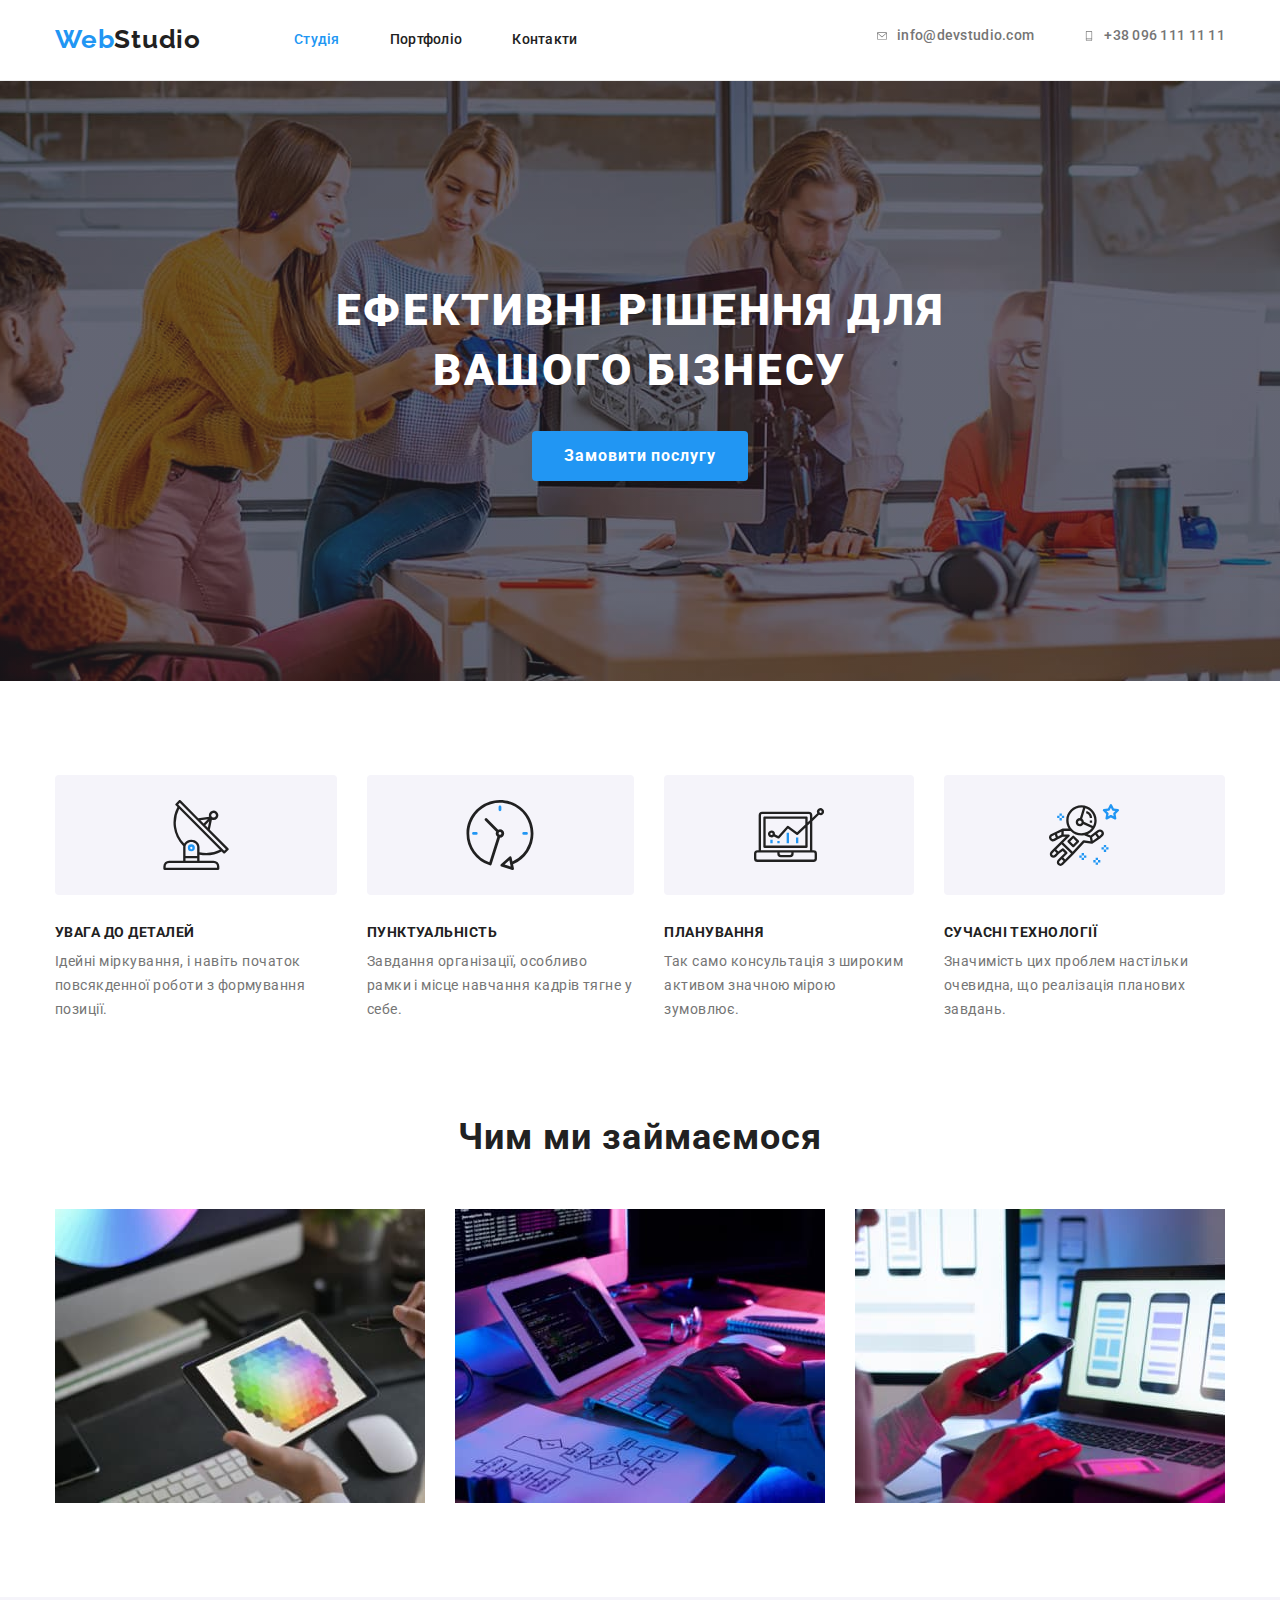
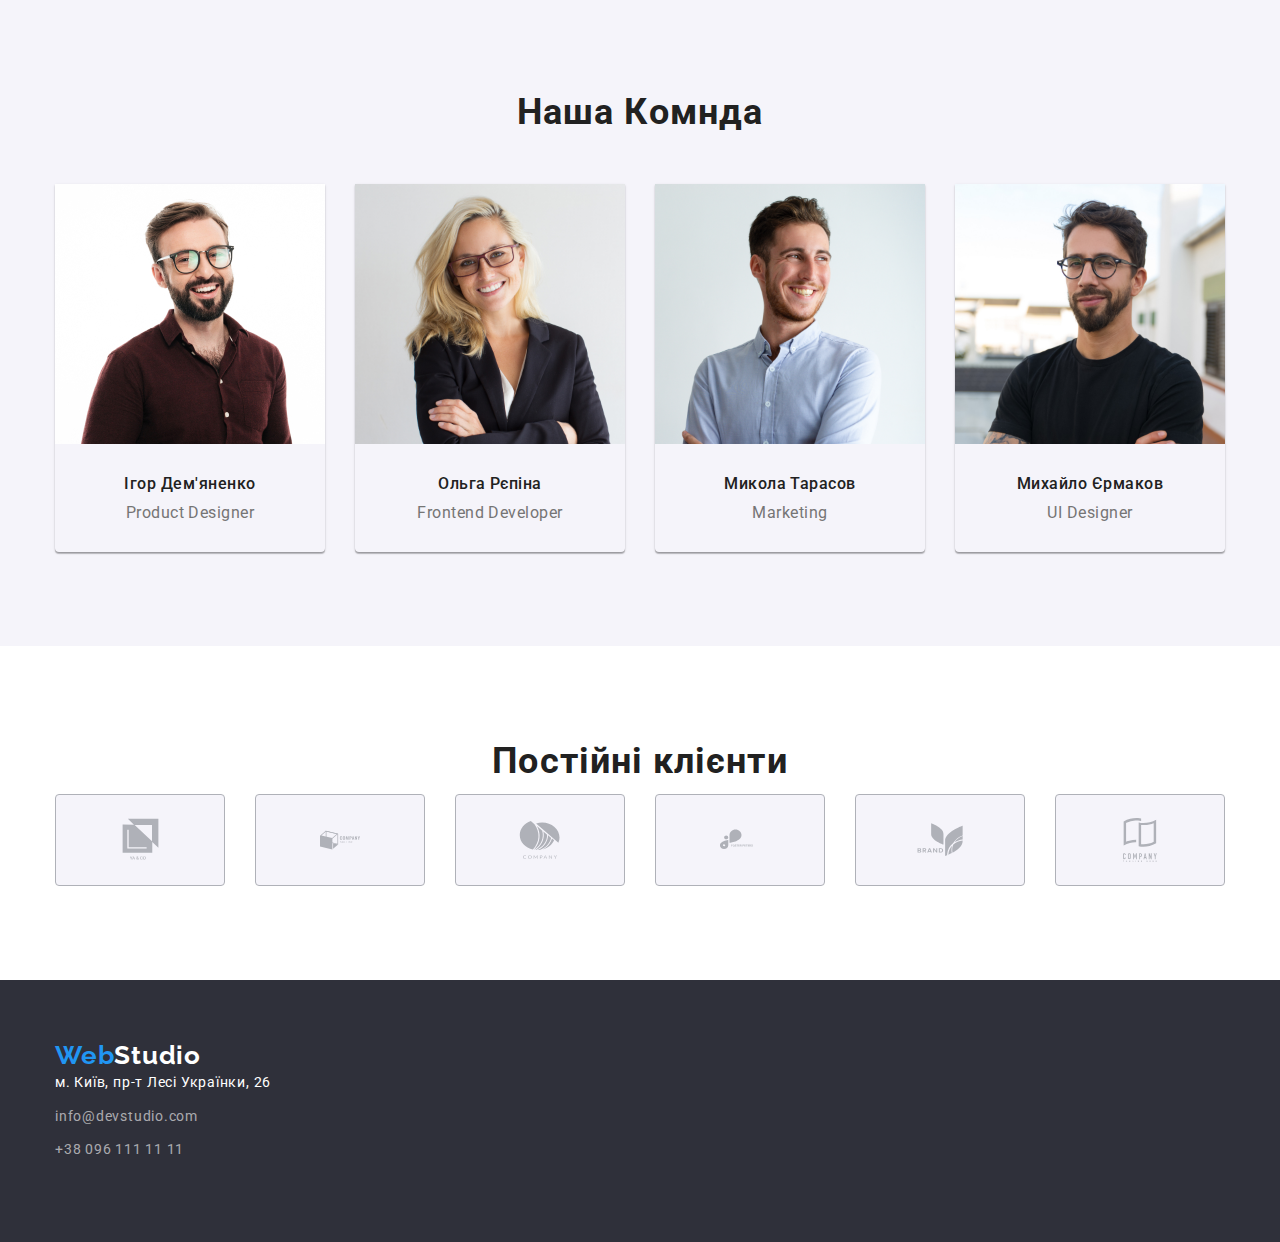
==== index.html @ 9db0b817 "fix4" ====
<!DOCTYPE html>
<html lang="uk">
  <head>
    <meta charset="utf-8" />
    <meta name="Web Studio" content="test" />
    <title>Web Studio</title>

    <link rel="preconnect" href="https://fonts.googleapis.com" />
    <link rel="preconnect" href="https://fonts.gstatic.com" crossorigin />
    <link
      href="https://fonts.googleapis.com/css2?family=Raleway:wght@700&family=Roboto:wght@400;500;700;900&display=swap"
      rel="stylesheet"
    />
    <!-- normalaize -->
    <link
      href="https://cdnjs.cloudflare.com/ajax/libs/modern-normalize/1.1.0/modern-normalize.min.css"
      rel="stylesheet"
    />

    <link rel="stylesheet" href="css/styles.css" />
  </head>
  <body>
    <header class="header-border">
      <div class="container nav-main">
        <!-- logo -->
        <div class="list">
          <a href="./index.html" class="logo">Web<span class="logo-header">Studio</span> </a>
        </div>
        <!-- navigation-->
        <nav class="nav">
          <ul class="nav-main nav-box">
            <li class="item">
              <a href="./index.html" class="link current">Студія</a>
            </li>
            <li class="item">
              <!--  target="_blank" - new page -->
              <a href="portfolio.html" class="link">Портфоліо</a>
            </li>
            <li class="item">
              <a href="" class="link">Контакти</a>
            </li>
          </ul>
        </nav>
        <!-- контакти-->
        <ul class="address nav-box">
          <li class="item">
            <a href="mailto:info@devstudio.com" class="nav-contact">
              <svg class="contact-icon" width="12" height="16">
                <use href="./images/icons.svg#icon-envelope"></use></svg
              >info@devstudio.com</a
            >
          </li>
          <li class="item">
            <a href="tel:+380961111111" class="nav-contact">
              <svg class="contact-icon" width="10" height="16">
                <use href="./images/icons.svg#icon-phone"></use></svg
              >+38 096 111 11 11
            </a>
          </li>
        </ul>
      </div>
    </header>
    <main>
      <!-- hero -->
      <section class="section-hero herobg">
        <h1 class="hero-title">
          Ефективні рішення для <br />
          вашого бізнесу
        </h1>
        <button type="button" class="herobt">Замовити послугу</button>
      </section>
      <!-- about us -->
      <section class="section">
        <div class="about-us container">
          <h2>О нас</h2>
          <ul class="section-us">
            <li class="item">
              <div class="section-us-bg">
                <svg class="svg-us">
                  <use href="./images/icons.svg#icon-antenna"></use>
                </svg>
              </div>
              <h3 class="title">УВАГА ДО ДЕТАЛЕЙ</h3>
              <p class="text">
                Ідейні міркування, і навіть початок повсякденної роботи з формування позиції.
              </p>
            </li>
            <li class="item">
              <div class="section-us-bg">
                <svg class="svg-us">
                  <use href="./images/icons.svg#icon-clock"></use>
                </svg>
              </div>
              <h3 class="title">ПУНКТУАЛЬНІСТЬ</h3>
              <p class="text">
                Завдання організації, особливо рамки і місце навчання кадрів тягне у себе.
              </p>
            </li>
            <li class="item">
              <div class="section-us-bg">
                <svg class="svg-us">
                  <use href="./images/icons.svg#icon-diagram"></use>
                </svg>
              </div>
              <h3 class="title">ПЛАНУВАННЯ</h3>
              <p class="text">Так само консультація з широким активом значною мірою зумовлює.</p>
            </li>
            <li class="item">
              <div class="section-us-bg">
                <svg class="svg-us">
                  <use href="./images/icons.svg#icon-astronaut"></use>
                </svg>
              </div>
              <h3 class="title">СУЧАСНІ ТЕХНОЛОГІЇ</h3>
              <p class="text">
                Значимість цих проблем настільки очевидна, що реалізація планових завдань.
              </p>
            </li>
          </ul>
        </div>
      </section>
      <!-- What are we doing -->
      <section class="section wawd-padding">
        <div class="wawd container">
          <h2>Чим ми займаємося</h2>
          <ul class="list items">
            <li class="item"><img src="./images/img1.jpg" width="370" alt="1" /></li>
            <li class="item"><img src="./images/img2.jpg" width="370" alt="2" /></li>
            <li class="item"><img src="./images/img3.jpg" width="370" alt="3" /></li>
          </ul>
        </div>
      </section>
      <!-- us team -->
      <section class="section usteam">
        <div class="container">
          <h2>Наша Комнда</h2>
          <ul class="link">
            <li class="item">
              <div class="usteam-card">
                <img src="./images/team/product-designer.jpg" width="270" alt="Product Designer" />
                <div class="usteam-cardtext">
                  <h3 class="title">Ігор Дем'яненко</h3>
                  <p class="text">Product Designer</p>
                </div>
              </div>
            </li>
            <li class="item">
              <div class="usteam-card">
                <img src="./images/team/frontend-developer.jpg" width="270" alt="Developer" />
                <div class="usteam-cardtext">
                  <h3 class="title">Ольга Рєпіна</h3>
                  <p class="text">Frontend Developer</p>
                </div>
              </div>
            </li>
            <li class="item">
              <div class="usteam-card">
                <img src="./images/team/marketing.jpg" width="270" alt="UI Marketing" />
                <div class="usteam-cardtext">
                  <h3 class="title">Микола Тарасов</h3>
                  <p class="text">Marketing</p>
                </div>
              </div>
            </li>
            <li class="item">
              <div class="usteam-card">
                <img src="./images/team/ui-designer.jpg" width="270" alt="UI Designer" />
                <div class="usteam-cardtext">
                  <h3 class="title">Михайло Єрмаков</h3>
                  <p class="text">UI Designer</p>
                </div>
              </div>
            </li>
          </ul>
        </div>
      </section>
      <!-- clients -->
      <section class="section">
        <div class="clients container">
          <h2>Постійні клієнти</h2>
          <ul class="clients-card">
            <li class="list">
              <a href="" class="client-item">
                <svg width="41px" height="46.7px">
                  <use href="./images/icons.svg#icon-yaco"></use>
                </svg>
              </a>
            </li>
            <li class="list">
              <a href="" class="client-item">
                <svg width="40" height="52">
                  <use href="./images/icons.svg#icon-companytagline"></use></svg
              ></a>
            </li>
            <li class="list">
              <a href="" class="client-item">
                <svg width="43.46" height="41.18">
                  <use href="./images/icons.svg#icon-company"></use>
                </svg>
              </a>
            </li>
            <li class="list">
              <a href="" class="client-item">
                <svg width="84.44" height="40.62">
                  <use href="./images/icons.svg#icon-fosterpeters"></use>
                </svg>
              </a>
            </li>
            <li class="list">
              <a href="" class="client-item">
                <svg width="62.54" height="45.43">
                  <use href="./images/icons.svg#icon-brand"></use>
                </svg>
              </a>
            </li>
            <li class="list">
              <a href="" class="client-item">
                <svg width="93.79" height="43.93">
                  <use href="./images/icons.svg#icon-tagline"></use>
                </svg>
              </a>
            </li>
          </ul>
        </div>
      </section>
    </main>
    <!-- подвал-->
    <footer class="footor-page">
      <div class="container footor">
        <div class="footor-all">
          <div class="logo-footer">
            <a href="./index.html" class="logo">Web<span class="logo-footer">Studio</span> </a>
            <address>
              <div>
                <ul class="address-footer">
                  <li class="item">
                    <a
                      target="_blank"
                      href="https://www.google.com/maps/place/%D0%B1%D1%83%D0%BB.+%D0%9B%D0%B5%D1%81%D0%B8+%D0%A3%D0%BA%D1%80%D0%B0%D0%B8%D0%BD%D0%BA%D0%B8,+26,+%D0%9A%D0%B8%D0%B5%D0%B2,+02000/@50.4265807,30.5361971,17z/data=!3m1!4b1!4m5!3m4!1s0x40d4cf0e033ecbe9:0x57a4dffefec77da0!8m2!3d50.4265807!4d30.5383858"
                      class="address-link"
                    >
                      м. Київ, пр-т Лесі Українки, 26
                    </a>
                  </li>
                  <li class="item">
                    <a href="mailto:info@devstudio.com" class="address-contact"
                      >info@devstudio.com</a
                    >
                  </li>
                  <li class="item">
                    <a href="tel:+380961111111" class="address-contact">+38 096 111 11 11</a>
                  </li>
                </ul>
              </div>
            </address>
          </div>
        </div>
      </div>
    </footer>
  </body>
</html>
---- css/styles.css ----
:root {
  --main-color: #212121;
  --accent-color: #2196f3;
  --second-color: #757575;
  --primery-white-color: #ffffff;
  --button-second-backgund: #f5f4fa;
  --hero-bg: #2f303a;
  --header-border-color: #ececec;

  --card-border-color: #eeeeee;
}
body {
  color: var(--main-color);
  background-color: var(--primery-white-color);

  font-family: Roboto, sans-serif;
  letter-spacing: 0.03em;
}
h1,
h2,
h3,
h4,
h5,
h6 {
  margin: 0;
  margin-bottom: 10px;
}
h2 {
  font-weight: 700;
  font-size: 36px;
  line-height: 1.2;
  text-align: center;
  letter-spacing: 0.03em;

  color: var(--main-color);
}
ul {
  margin: 0;
}
p {
  margin: 0;
}
.section {
  padding-top: 94px;
  padding-bottom: 94px;
}
.list {
  list-style: none;
  padding: 0;
  margin: 0;
}
.container {
  margin-left: auto;
  margin-right: auto;
  width: 1200px;
  padding-left: 15px;
  padding-right: 15px;

  /* border: 1px solid red; */
}
.invisible {
  position: absolute !important;
  /* clip: rect(1px, 1px, 1px, 1px); */
  color: transparent;
}
/*LOGO*/
.logo {
  color: var(--accent-color);

  font-family: Raleway, sans-serif;
  font-size: 26px;
  font-weight: 700;
  line-height: 1.2;
  letter-spacing: 0.03em;

  text-decoration: none;
}
.logo-header {
  color: var(--main-color);

  font-size: 26px;
  font-weight: 700;
  line-height: 1.2;
  letter-spacing: 0.03em;

  text-decoration: none;
}
.logo-footer {
  color: var(--primery-white-color);
  font-size: 26px;
  font-weight: 700;
  line-height: 1.2;
  letter-spacing: 0.03em;

  text-decoration: none;
}

/*NAVIGATION*/

.nav-main {
  display: flex;
  align-items: center;
}

.nav {
  display: flex;
  align-items: center;
  margin-left: 93px;
  line-height: 0;
}

.header-border {
  border-bottom: 1px solid var(--header-border-color);
}

.nav-box {
  display: flex;
  padding-top: 32px;
  padding-bottom: 32px;
  padding-left: 0;
  padding-right: 0;
  margin: 0;
  /* margin-left: 93px; */
}
.nav-box .item + .item {
  margin-left: 50px;
}
.nav-main li {
  list-style: none;
}
.nav-main .link {
  color: var(--main-color);

  font-weight: 500;
  font-size: 14px;
  line-height: 1.14;
  letter-spacing: 0.02em;
  text-decoration: none;
}

.nav-main .link:hover,
.nav-main .link:focus {
  color: var(--accent-color);
}
.nav-main .link.current {
  color: var(--accent-color);
}

/* contact`s*/

.nav-contact {
  display: inline-flex;

  color: var(--second-color);

  font-style: normal;
  font-weight: 500;
  font-size: 14px;
  line-height: 1.14;
  letter-spacing: 0.02em;

  text-decoration: none;
  fill: var(--second-color);
}
.nav-contact .contact-icon {
  width: 10px;
  height: 16px;
  margin-right: 10px;
}
/* .contact-icon:hover {
  
} */

.nav-contact:hover,
.nav-contact:focus {
  color: var(--accent-color);
  fill: var(--accent-color);
}

/* hero*/
.section-hero {
  display: block;
  text-align: center;
  padding-top: 200px;
  padding-bottom: 200px;

  background: var(--hero-bg);
}
.hero-title {
  margin-top: 0;
  margin-bottom: 30px;

  color: var(--primery-white-color);

  font-weight: 900;
  font-size: 44px;
  line-height: 1.36;
  text-align: center;
  letter-spacing: 0.06em;
  text-transform: uppercase;
}
/* .hero-style {
  background: var(--hero-bg);
} */
.herobg {
  max-width: 1600px;
  height: 600px;
  margin-left: auto;
  margin-right: auto;
  background-image: linear-gradient(to right, rgba(47, 48, 58, 0.4), rgba(47, 48, 58, 0.4)),
    url(../images/hero/hero.jpg);
  background-repeat: no-repeat;
  background-position: center;
  background-size: cover;
}

/*Button*/
.button {
  cursor: pointer;

  color: var(--main-color);
  background-color: var(--primery-white-color);

  font-family: inherit;
  font-weight: 500;
  font-size: 16px;
  line-height: 1.62;
  letter-spacing: 0.03em;
}
.button.primery {
  color: var(--primery-white-color);
  background-color: var(--accent-color);
  border-color: transparent;
}
.button.primery:hover,
.button.primery:focus {
  color: var(--second-color);
  background-color: var(--accent-color);
  border-color: var(--accent-color);
}
.button.second {
  padding: 6px 22px 6px 22px;

  border: 0;
  border-radius: 4px;
  background-color: var(--button-second-backgund);
}
.button.second:hover,
.button.second:focus {
  color: var(--primery-white-color);
  background-color: var(--accent-color);
  border-color: var(--accent-color);
}

.herobt {
  cursor: pointer;

  display: inline-block;

  border: 0;
  border-radius: 4px;
  padding: 10px 32px 10px 32px;

  font-weight: 700;
  font-size: 16px;
  line-height: 1.9;
  letter-spacing: 0.06em;

  color: var(--primery-white-color);
  background-color: var(--accent-color);
}
/* portfolio */
.section-portfolio {
  text-align: center;
}
.nav-portfolio {
  display: flex;
  align-items: center;
  justify-content: center;
  margin-top: 0;
  margin-bottom: 50px;
  padding: 0;

  list-style: none;
}
.nav-portfolio .item + .item {
  margin-left: 8px;
}

.content-portfolio {
  display: flex;
  flex-wrap: wrap;
}
.portfolio-link h2 {
  color: var(--main-color);

  font-weight: 700;
  font-size: 18px;
  line-height: 2;

  letter-spacing: 0.06em;
}
.portfolio-link {
  margin: 0;

  text-align: left;
  text-decoration: none;

  width: 370px;
  height: 404px;
  background: #ffffff;
}
.content-portfolio .item {
  width: calc((100% - 30 * 2) / 3);
  margin-right: 30px;
  margin-bottom: 30px;
}
.content-portfolio .item:nth-child(3n) {
  margin-right: 0px;
}

.content-portfolio .item:nth-last-child(-n + 3) {
  margin-bottom: 0px;
}
.item .card {
  box-sizing: content-box;
  border: 1px solid var(--card-border-color);
  border-top: 0;
  padding: 20px 24px;
}

.item img {
  display: block;
}
.portfolio-link p {
  color: var(--second-color);
  font-size: 16px;
  line-height: 1.88;
}
.portfolio-link:hover,
.portfolio-link:focus {
  background-color: rosybrown;
}

/* about us */
.about-us h2 {
  position: absolute !important;
  color: transparent;
}
.about-us li {
  list-style: none;
}
.about-us .section-us {
  display: flex;
  justify-content: space-around;
  padding: 0;
  margin-top: 0;
  margin-bottom: 0;
}
.about-us .title {
  color: var(--main-color);

  font-weight: 700;
  font-size: 14px;
  line-height: 1.1;
}
.about-us .text {
  color: var(--second-color);

  font-size: 14px;
  line-height: 1.7;
  font-weight: 400;
}
.section-us .item + .item {
  margin-left: 30px;
}
.section-us-bg {
  display: flex;
  justify-content: space-around;
  align-items: center;

  height: 120px;
  margin-bottom: 30px;
  border-radius: 4px;

  background-color: var(--button-second-backgund);
}
.section-us-bg .svg-us {
  height: 70px;
  width: 70px;
}
/* What are we doing */
.wawd {
  text-align: center;
  /* margin-left: 215px;
  margin-right: 215px; */
}
.wawd-padding {
  padding-top: 0;
}

.wawd h2 {
  margin-bottom: 50px;

  font-weight: 700;
  font-size: 36px;
  line-height: 1.2;
  text-align: center;
  letter-spacing: 0.03em;
}
.wawd .items {
  display: flex;
  justify-content: space-around;
  margin: 0;
  /* margin-top: 50px;
  margin-bottom: 94px; */
  padding: 0;
}
.wawd .item + .item {
  margin-left: 30px;
}
/* us team*/

.usteam {
  background-color: var(--button-second-backgund);
}
.usteam h2 {
  margin: 0;
  margin-bottom: 50px;
}
.usteam .item + .item {
  margin-left: 30px;
}
.usteam .link {
  display: flex;
  justify-content: space-around;
  margin-top: 0;
  margin-bottom: 0;
  padding: 0;
}
.usteam li {
  list-style: none;
}
.usteam .text {
  color: var(--second-color);

  font-size: 16px;
  font-weight: 400;
  line-height: 1.2;
  letter-spacing: 0.03em;
}
.usteam h2 {
  font-weight: 700;
  font-size: 36px;
  line-height: 1.2;
  text-align: center;
  letter-spacing: 0.03em;

  color: var(--main-color);
}

.usteam .title {
  color: var(--main-color);

  font-size: 16px;
  font-weight: 500;
  line-height: 1.2;
  letter-spacing: 0.03em;
}

.usteam-cardtext {
  padding: 30px 10px;
}

.usteam-card {
  text-align: center;
  box-shadow: 0px 1px 3px rgba(0, 0, 0, 0.12), 0px 1px 1px rgba(0, 0, 0, 0.14),
    0px 2px 1px rgba(0, 0, 0, 0.2);
  border-radius: 0px 0px 4px 4px;
}
/*footor*/

.footor-page {
  background: #2f303a;
}
.footor {
  padding-top: 60px;
  padding-bottom: 60px;
}

/* address*/

.address {
  padding: 0;
  margin-left: auto;

  font-family: Roboto, sans-serif;
  font-style: normal;
  font-size: 14px;
  line-height: 1.7;
  font-weight: 400;

  list-style: none;
}
.address-contact:hover,
.address-contact:focus {
  color: var(--accent-color);
}
.address-link:hover,
.address-link:focus {
  color: var(--accent-color);
}
.address-footer {
  padding: 0;
  margin-left: auto;

  font-family: Roboto, sans-serif;
  font-style: normal;
  font-size: 14px;
  line-height: 1.7;
  font-weight: 400;

  list-style: none;
}

.address-footer .item + .item {
  margin-top: 10px;
}
.address-link {
  color: var(--primery-white-color);
  text-decoration: none;
}
.address-contact {
  text-decoration: none;
  color: rgba(255, 255, 255, 0.6);
}

.logo-footer {
  margin-bottom: 20px;
}

/* clients */
.clients {
  align-items: center;
}

.clients-card {
  display: flex;
  justify-content: space-between;
  align-items: center;
  padding: 0;
}
.client-item {
  display: inline-flex;
  width: 170px;
  height: 92px;

  padding: 16px 32px;
  align-items: center;
  justify-content: center;
  fill: #afb1b8;

  /* width: 170px;
  height: 92px; */

  background-color: var(--button-second-backgund);
  border: 1px solid #afb1b8;
  border-radius: 4px;
}

.client-item:hover {
  fill: var(--accent-color);
  border: 1px solid var(--accent-color);
}
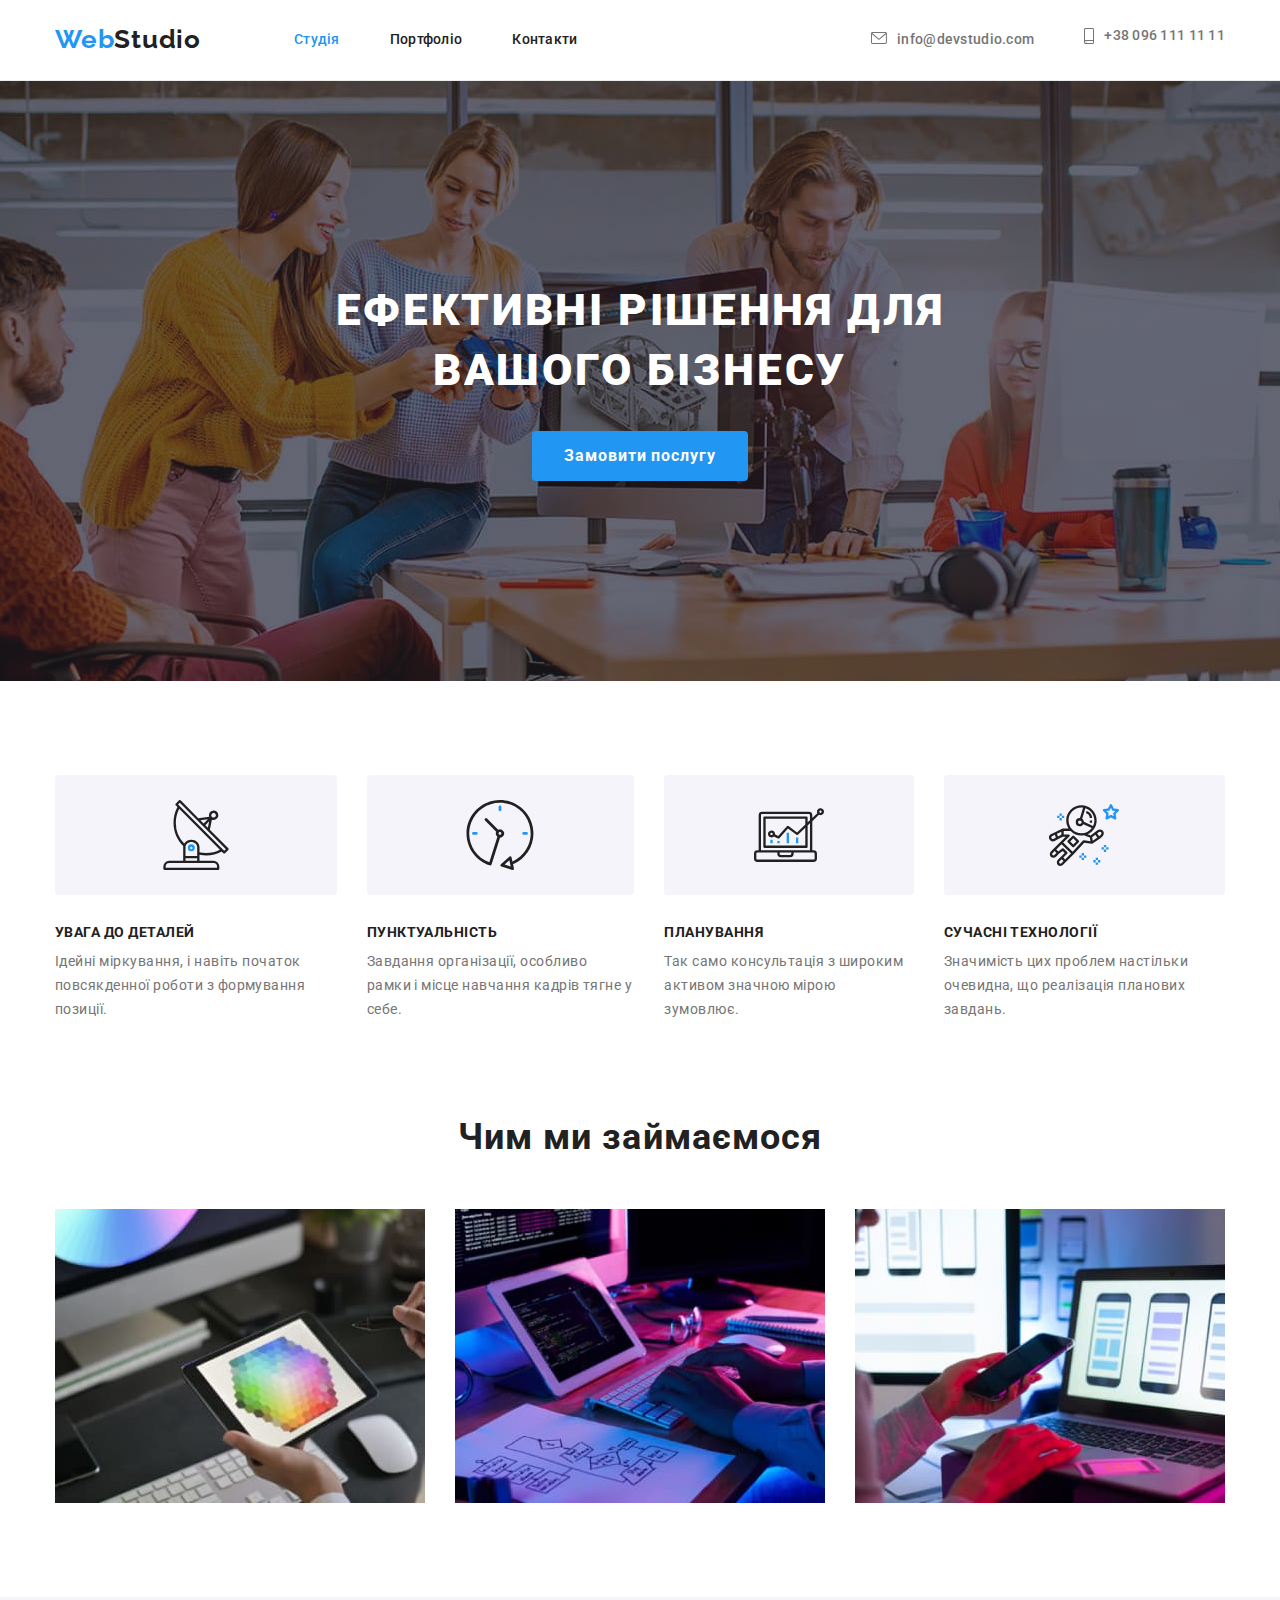
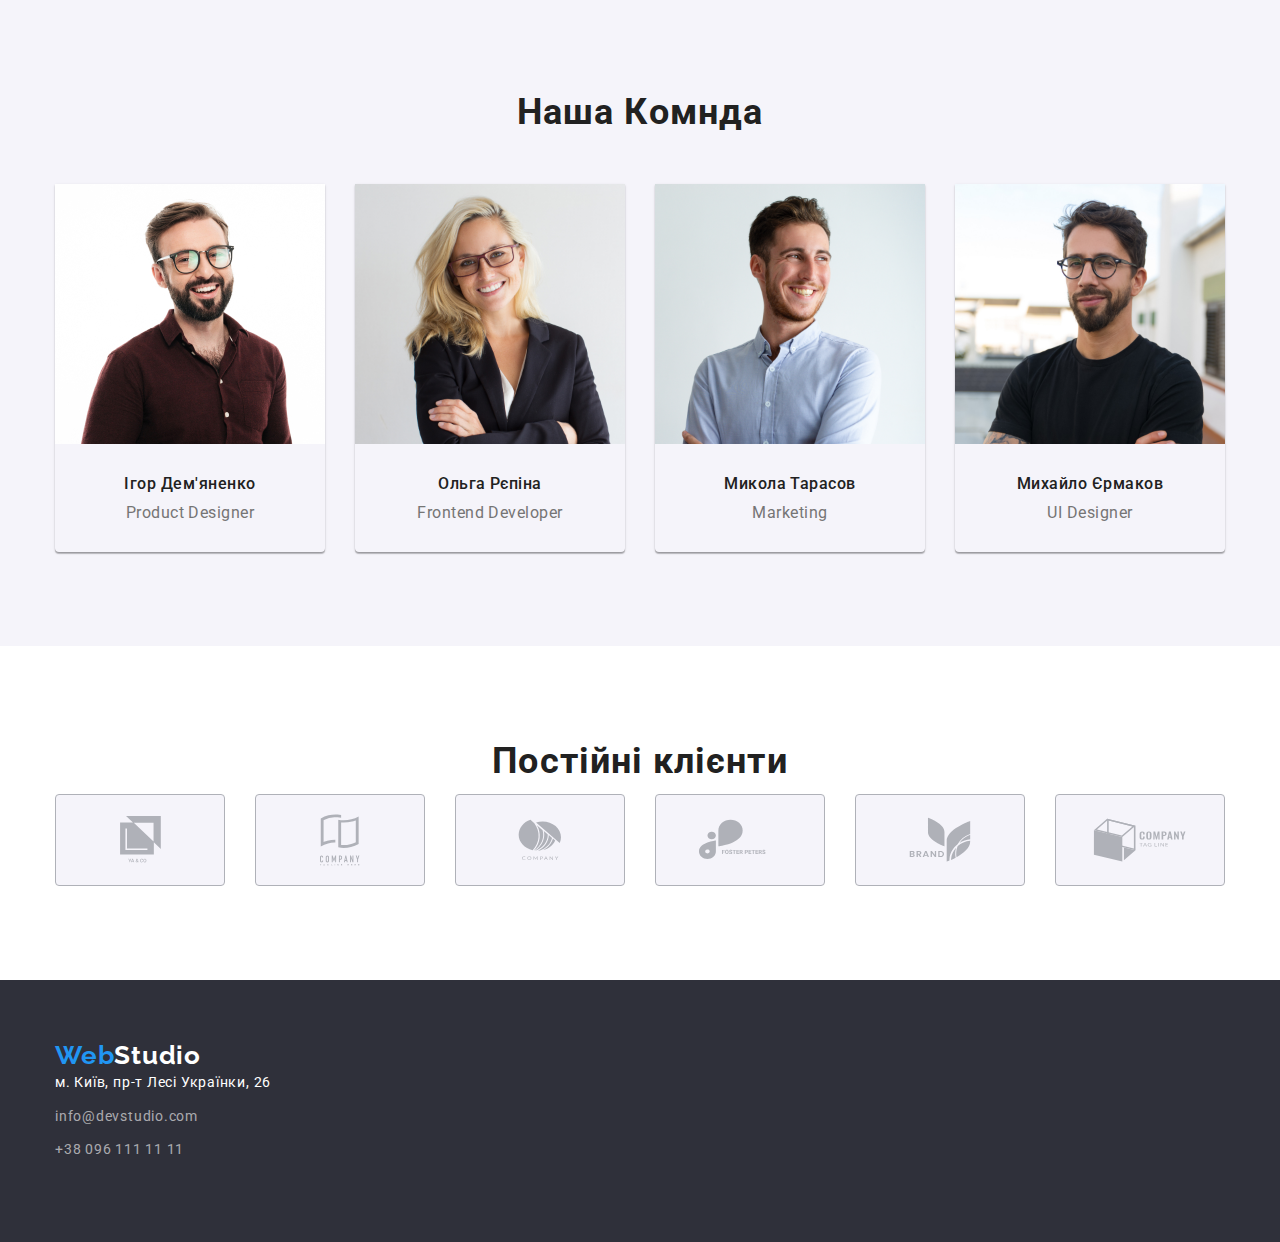
==== commit a9746298: "fixsvg2" ====
--- a/index.html
+++ b/index.html
@@ -45,15 +45,15 @@
         <ul class="address nav-box">
           <li class="item">
             <a href="mailto:info@devstudio.com" class="nav-contact">
-              <svg class="contact-icon" width="12" height="16">
-                <use href="./images/icons.svg#icon-envelope"></use></svg
+              <svg class="contact-icon" width="16" height="12">
+                <use href="./images/icons.svg#envelope"></use></svg
               >info@devstudio.com</a
             >
           </li>
           <li class="item">
             <a href="tel:+380961111111" class="nav-contact">
               <svg class="contact-icon" width="10" height="16">
-                <use href="./images/icons.svg#icon-phone"></use></svg
+                <use href="./images/icons.svg#smartphone"></use></svg
               >+38 096 111 11 11
             </a>
           </li>
@@ -77,7 +77,7 @@
             <li class="item">
               <div class="section-us-bg">
                 <svg class="svg-us">
-                  <use href="./images/icons.svg#icon-antenna"></use>
+                  <use href="./images/icons.svg#antenna"></use>
                 </svg>
               </div>
               <h3 class="title">УВАГА ДО ДЕТАЛЕЙ</h3>
@@ -88,7 +88,7 @@
             <li class="item">
               <div class="section-us-bg">
                 <svg class="svg-us">
-                  <use href="./images/icons.svg#icon-clock"></use>
+                  <use href="./images/icons.svg#clock"></use>
                 </svg>
               </div>
               <h3 class="title">ПУНКТУАЛЬНІСТЬ</h3>
@@ -99,7 +99,7 @@
             <li class="item">
               <div class="section-us-bg">
                 <svg class="svg-us">
-                  <use href="./images/icons.svg#icon-diagram"></use>
+                  <use href="./images/icons.svg#diagram"></use>
                 </svg>
               </div>
               <h3 class="title">ПЛАНУВАННЯ</h3>
@@ -108,7 +108,7 @@
             <li class="item">
               <div class="section-us-bg">
                 <svg class="svg-us">
-                  <use href="./images/icons.svg#icon-astronaut"></use>
+                  <use href="./images/icons.svg#astronaut"></use>
                 </svg>
               </div>
               <h3 class="title">СУЧАСНІ ТЕХНОЛОГІЇ</h3>
@@ -182,41 +182,41 @@
             <li class="list">
               <a href="" class="client-item">
                 <svg width="41px" height="46.7px">
-                  <use href="./images/icons.svg#icon-yaco"></use>
+                  <use href="./images/icons.svg#logo-1"></use>
                 </svg>
               </a>
             </li>
             <li class="list">
               <a href="" class="client-item">
                 <svg width="40" height="52">
-                  <use href="./images/icons.svg#icon-companytagline"></use></svg
+                  <use href="./images/icons.svg#logo-2"></use></svg
               ></a>
             </li>
             <li class="list">
               <a href="" class="client-item">
                 <svg width="43.46" height="41.18">
-                  <use href="./images/icons.svg#icon-company"></use>
+                  <use href="./images/icons.svg#logo-3"></use>
                 </svg>
               </a>
             </li>
             <li class="list">
               <a href="" class="client-item">
                 <svg width="84.44" height="40.62">
-                  <use href="./images/icons.svg#icon-fosterpeters"></use>
+                  <use href="./images/icons.svg#logo-4"></use>
                 </svg>
               </a>
             </li>
             <li class="list">
               <a href="" class="client-item">
                 <svg width="62.54" height="45.43">
-                  <use href="./images/icons.svg#icon-brand"></use>
+                  <use href="./images/icons.svg#logo-5"></use>
                 </svg>
               </a>
             </li>
             <li class="list">
               <a href="" class="client-item">
                 <svg width="93.79" height="43.93">
-                  <use href="./images/icons.svg#icon-tagline"></use>
+                  <use href="./images/icons.svg#logo-6"></use>
                 </svg>
               </a>
             </li>
--- a/css/styles.css
+++ b/css/styles.css
@@ -163,8 +163,8 @@
   fill: var(--second-color);
 }
 .nav-contact .contact-icon {
-  width: 10px;
-  height: 16px;
+  /* width: 10px;
+  height: 16px; */
   margin-right: 10px;
 }
 /* .contact-icon:hover {
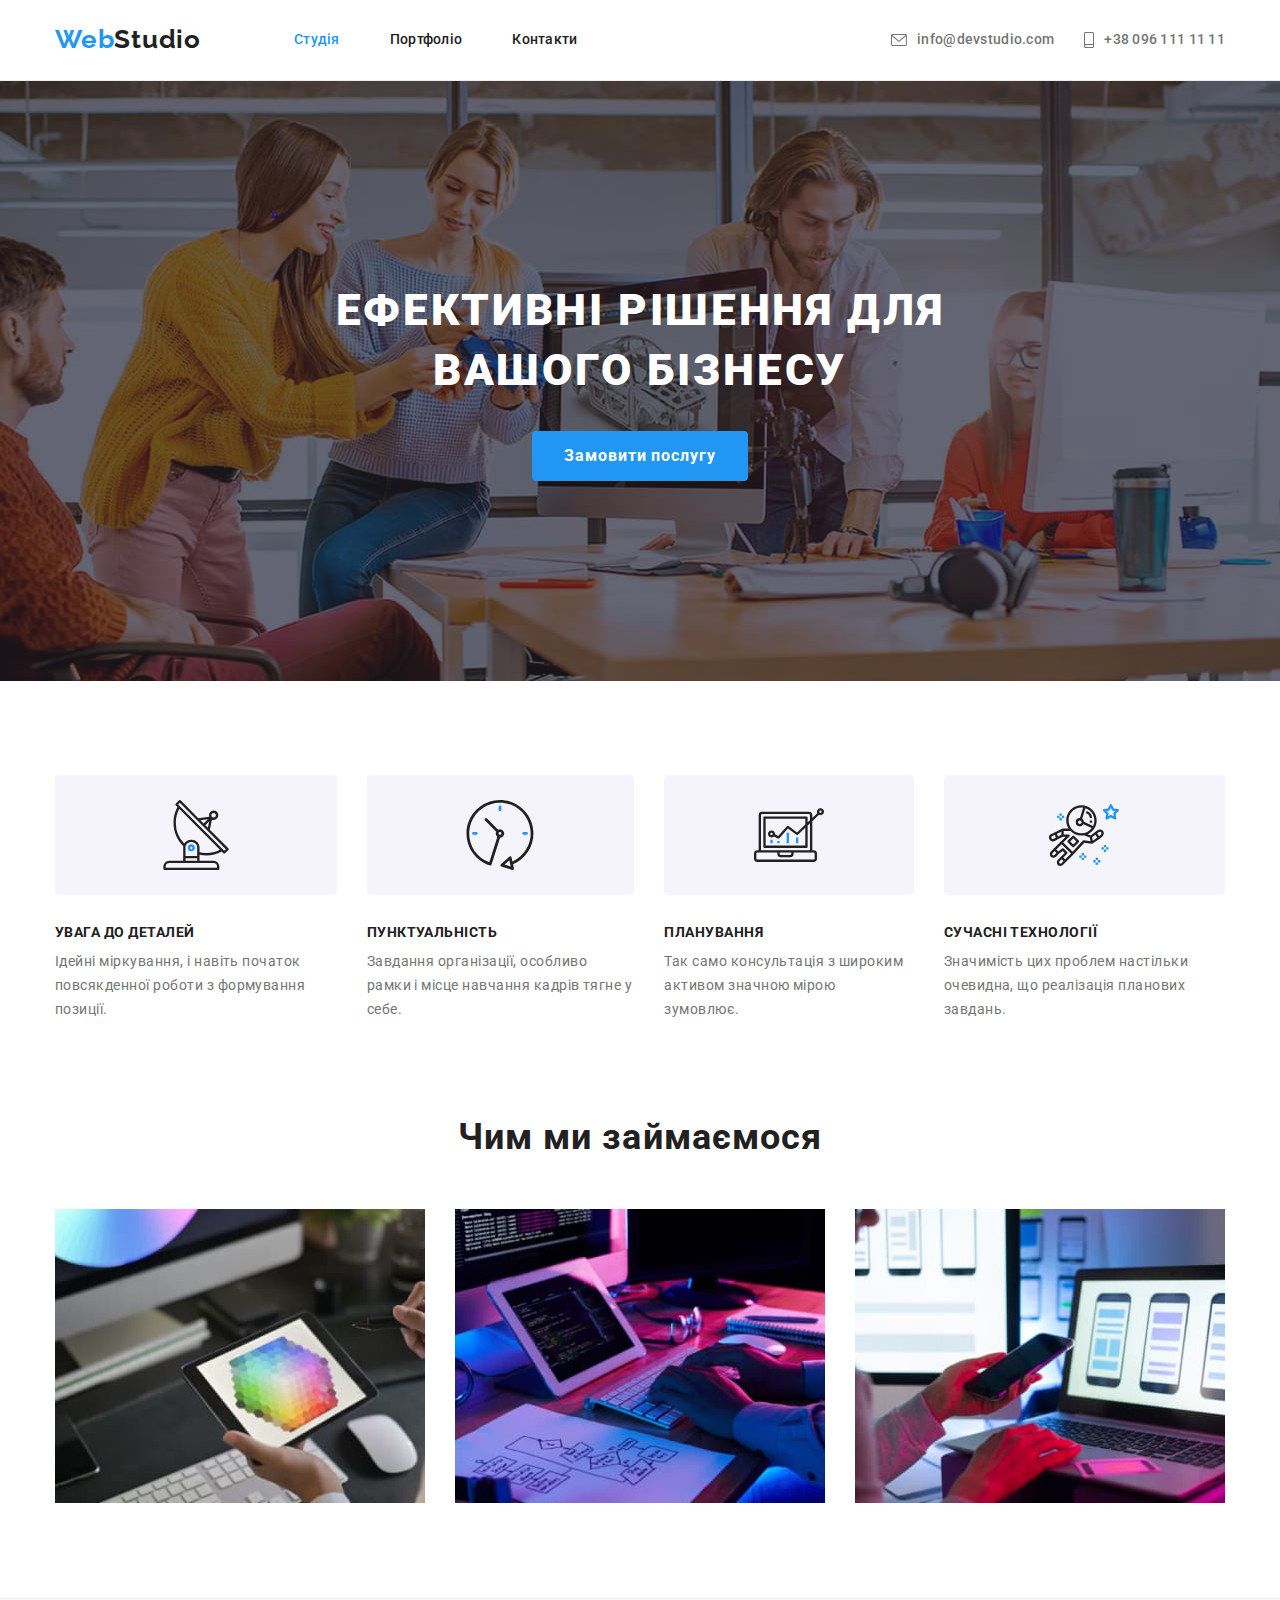
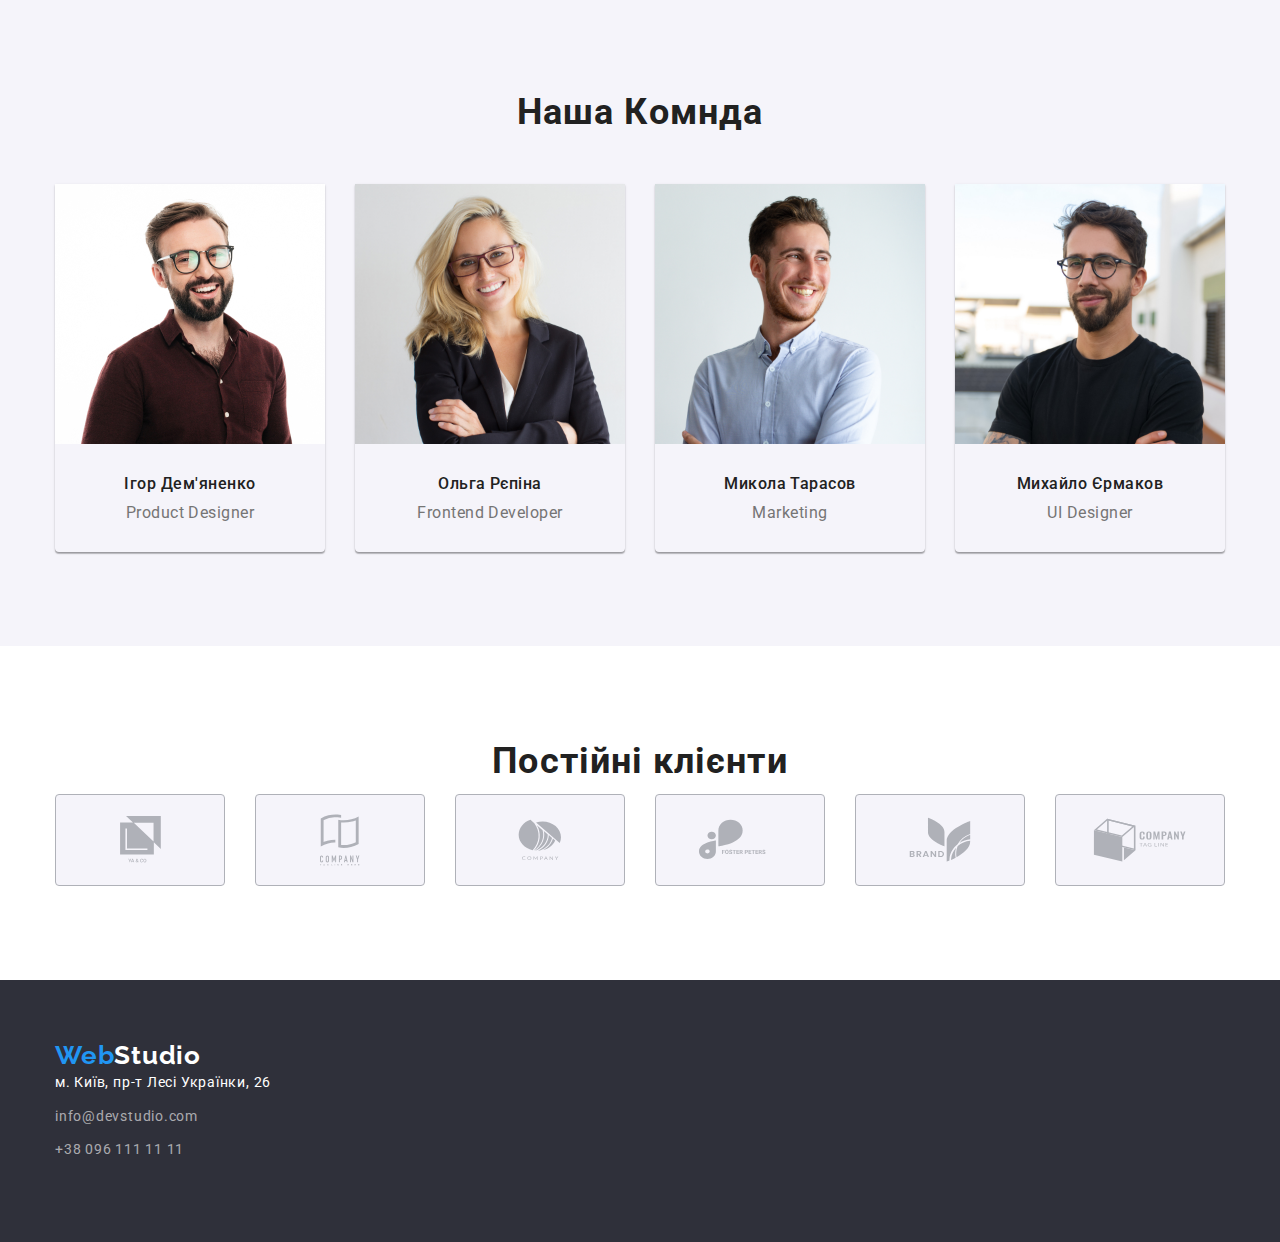
==== commit 585c50b1: "fix header" ====
--- a/index.html
+++ b/index.html
@@ -42,7 +42,7 @@
           </ul>
         </nav>
         <!-- контакти-->
-        <ul class="address nav-box">
+        <ul class="nav-links">
           <li class="item">
             <a href="mailto:info@devstudio.com" class="nav-contact">
               <svg class="contact-icon" width="16" height="12">
--- a/css/styles.css
+++ b/css/styles.css
@@ -125,6 +125,15 @@
 .nav-box .item + .item {
   margin-left: 50px;
 }
+.nav-links {
+  display: inline-flex;
+  margin-left: auto;
+  padding: 0;
+  line-height: 0;
+}
+.nav-links .item + .item {
+  margin-left: 30px;
+}
 .nav-main li {
   list-style: none;
 }
@@ -150,6 +159,7 @@
 
 .nav-contact {
   display: inline-flex;
+  align-items: center;
 
   color: var(--second-color);
 
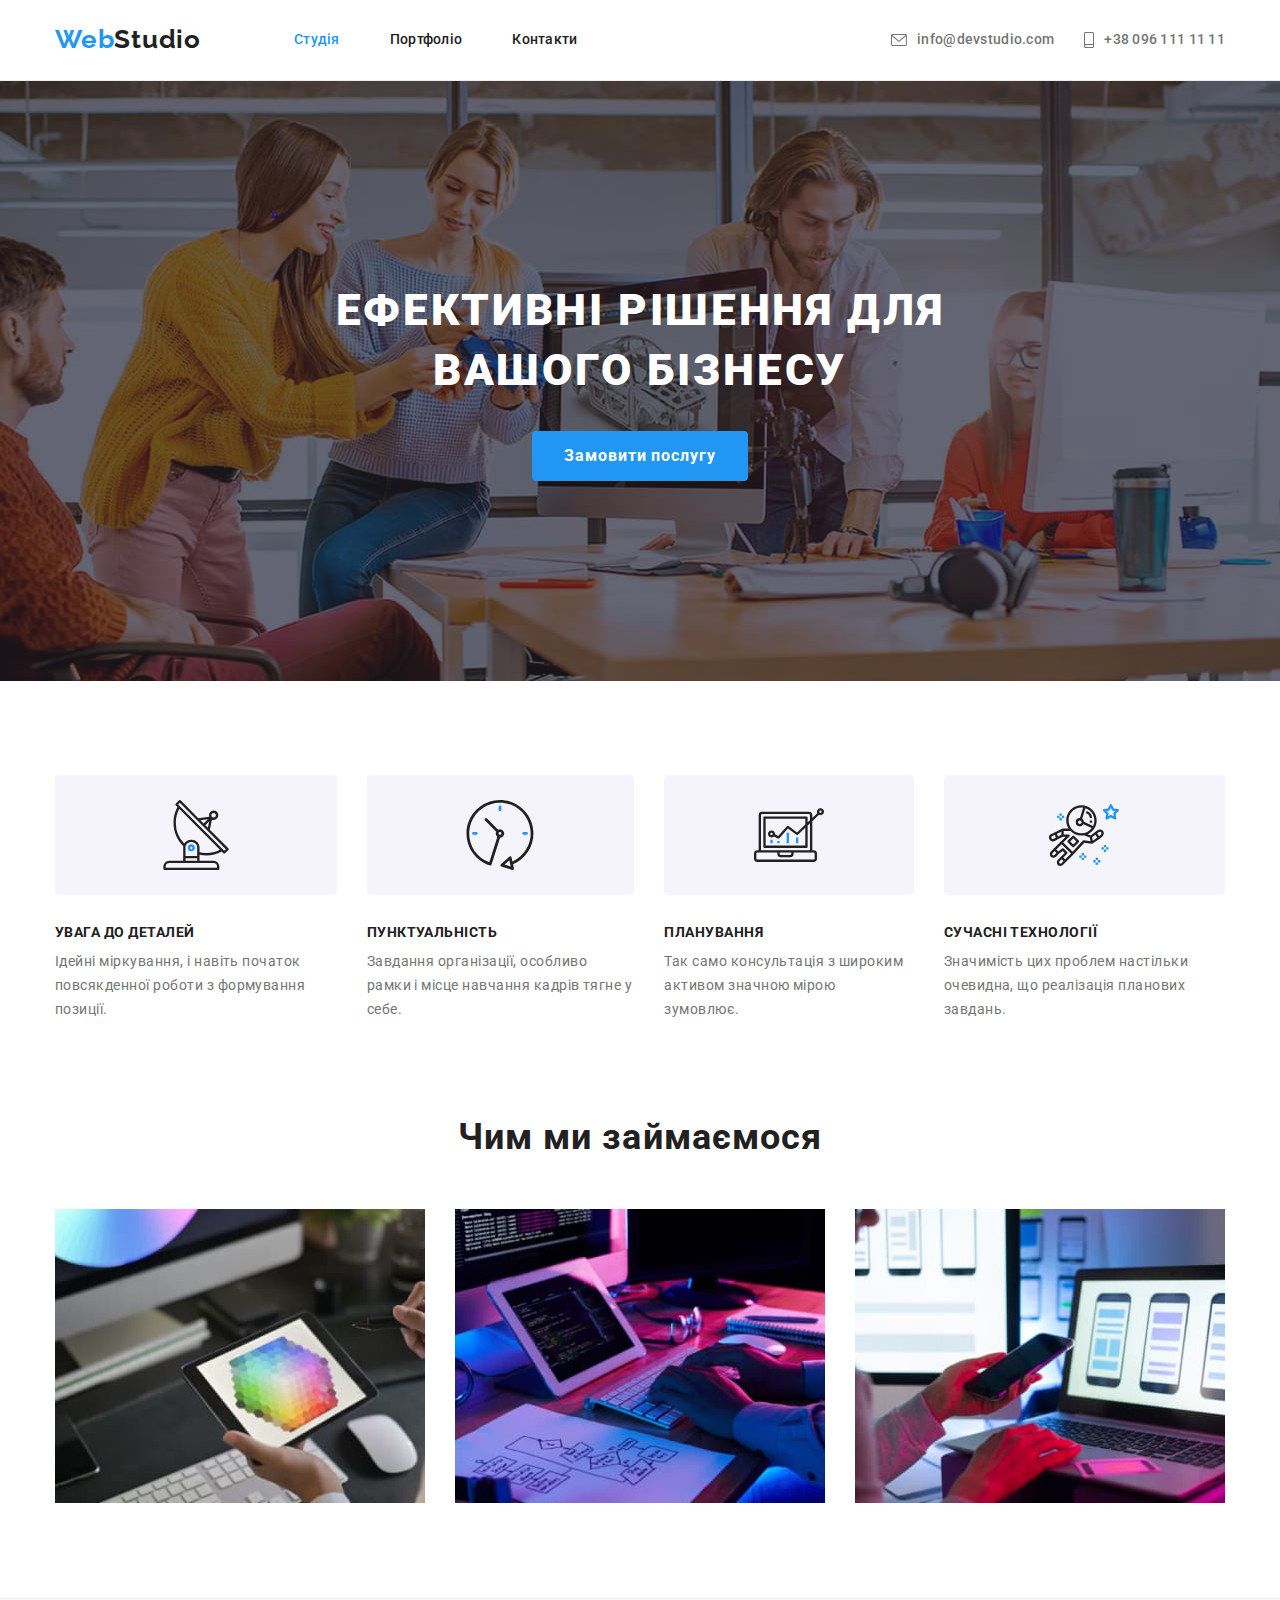
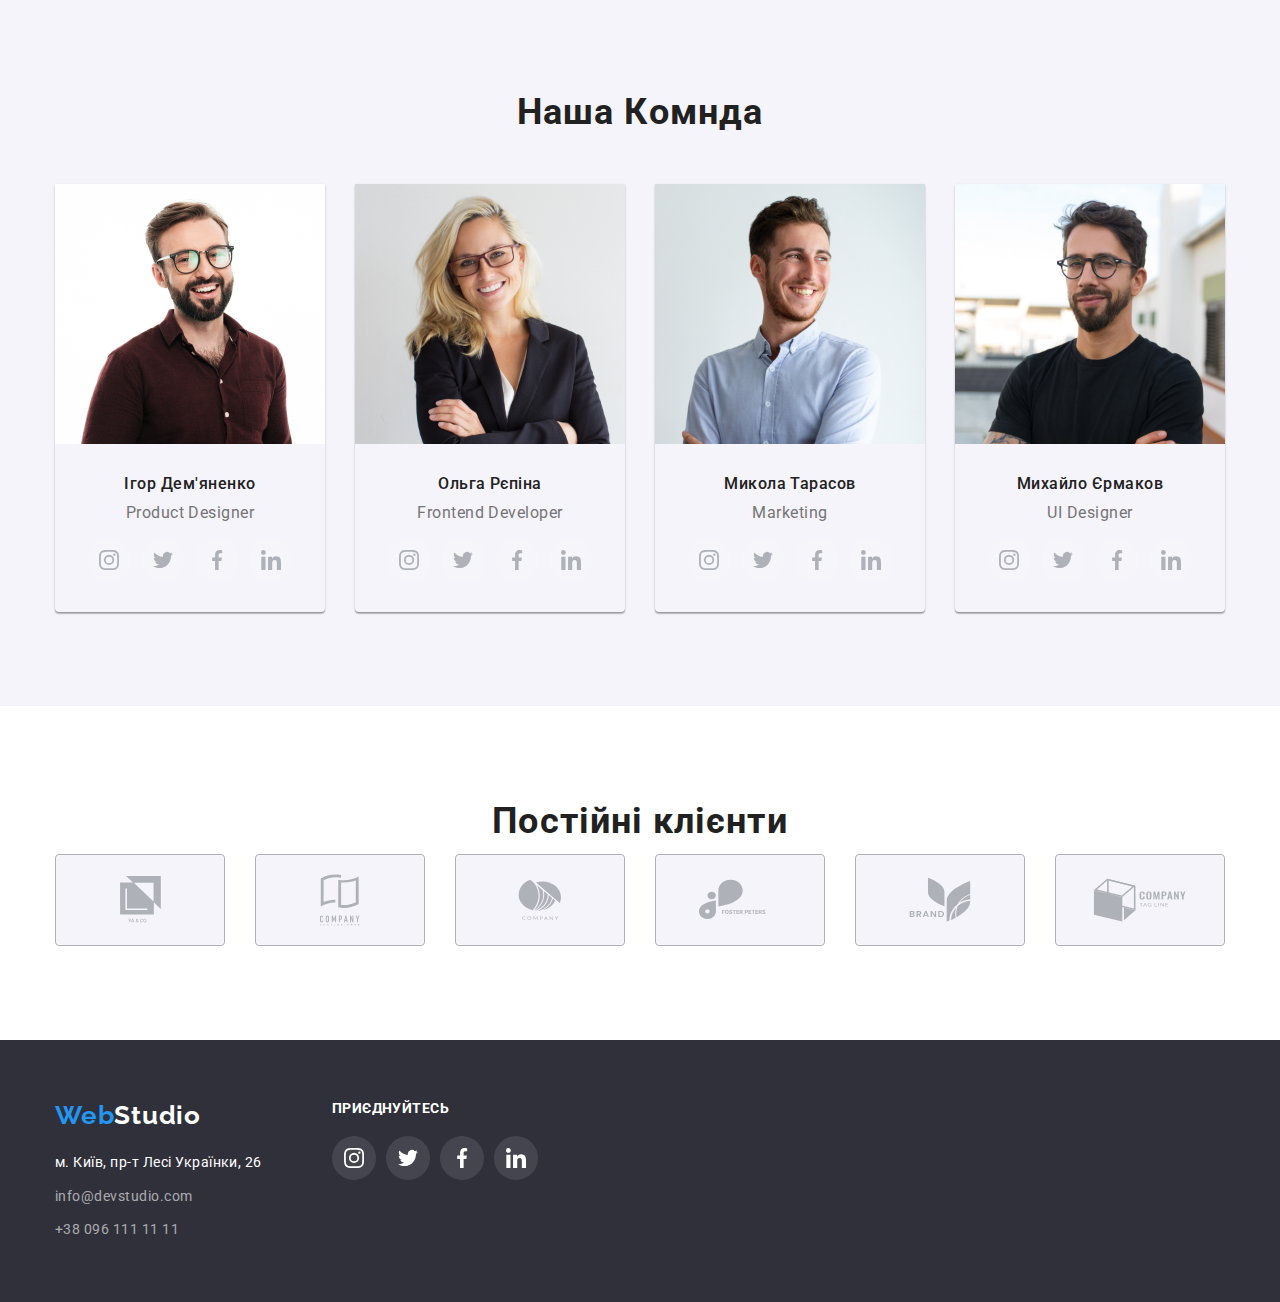
==== commit b6ce9946: "fix footor\header" ====
--- a/index.html
+++ b/index.html
@@ -141,6 +141,31 @@
                 <div class="usteam-cardtext">
                   <h3 class="title">Ігор Дем'яненко</h3>
                   <p class="text">Product Designer</p>
+                  <ul class="social-list">
+                    <li class="item">
+                      <a href="" class="social-links-us">
+                        <svg class="social-icons">
+                          <use href="./images/icons.svg#instagram"></use></svg
+                      ></a>
+                    </li>
+                    <li class="item">
+                      <a href="" class="social-links-us">
+                        <svg class="social-icons"><use href="./images/icons.svg#twitter"></use></svg
+                      ></a>
+                    </li>
+                    <li class="item">
+                      <a href="" class="social-links-us">
+                        <svg class="social-icons">
+                          <use href="./images/icons.svg#facebook"></use></svg
+                      ></a>
+                    </li>
+                    <li class="item">
+                      <a href="" class="social-links-us">
+                        <svg class="social-icons">
+                          <use href="./images/icons.svg#linkedin"></use></svg
+                      ></a>
+                    </li>
+                  </ul>
                 </div>
               </div>
             </li>
@@ -150,6 +175,31 @@
                 <div class="usteam-cardtext">
                   <h3 class="title">Ольга Рєпіна</h3>
                   <p class="text">Frontend Developer</p>
+                  <ul class="social-list">
+                    <li class="item">
+                      <a href="" class="social-links-us">
+                        <svg class="social-icons">
+                          <use href="./images/icons.svg#instagram"></use></svg
+                      ></a>
+                    </li>
+                    <li class="item">
+                      <a href="" class="social-links-us">
+                        <svg class="social-icons"><use href="./images/icons.svg#twitter"></use></svg
+                      ></a>
+                    </li>
+                    <li class="item">
+                      <a href="" class="social-links-us">
+                        <svg class="social-icons">
+                          <use href="./images/icons.svg#facebook"></use></svg
+                      ></a>
+                    </li>
+                    <li class="item">
+                      <a href="" class="social-links-us">
+                        <svg class="social-icons">
+                          <use href="./images/icons.svg#linkedin"></use></svg
+                      ></a>
+                    </li>
+                  </ul>
                 </div>
               </div>
             </li>
@@ -159,6 +209,31 @@
                 <div class="usteam-cardtext">
                   <h3 class="title">Микола Тарасов</h3>
                   <p class="text">Marketing</p>
+                  <ul class="social-list">
+                    <li class="item">
+                      <a href="" class="social-links-us">
+                        <svg class="social-icons">
+                          <use href="./images/icons.svg#instagram"></use></svg
+                      ></a>
+                    </li>
+                    <li class="item">
+                      <a href="" class="social-links-us">
+                        <svg class="social-icons"><use href="./images/icons.svg#twitter"></use></svg
+                      ></a>
+                    </li>
+                    <li class="item">
+                      <a href="" class="social-links-us">
+                        <svg class="social-icons">
+                          <use href="./images/icons.svg#facebook"></use></svg
+                      ></a>
+                    </li>
+                    <li class="item">
+                      <a href="" class="social-links-us">
+                        <svg class="social-icons">
+                          <use href="./images/icons.svg#linkedin"></use></svg
+                      ></a>
+                    </li>
+                  </ul>
                 </div>
               </div>
             </li>
@@ -168,6 +243,31 @@
                 <div class="usteam-cardtext">
                   <h3 class="title">Михайло Єрмаков</h3>
                   <p class="text">UI Designer</p>
+                  <ul class="social-list">
+                    <li class="item">
+                      <a href="" class="social-links-us">
+                        <svg class="social-icons">
+                          <use href="./images/icons.svg#instagram"></use></svg
+                      ></a>
+                    </li>
+                    <li class="item">
+                      <a href="" class="social-links-us">
+                        <svg class="social-icons"><use href="./images/icons.svg#twitter"></use></svg
+                      ></a>
+                    </li>
+                    <li class="item">
+                      <a href="" class="social-links-us">
+                        <svg class="social-icons">
+                          <use href="./images/icons.svg#facebook"></use></svg
+                      ></a>
+                    </li>
+                    <li class="item">
+                      <a href="" class="social-links-us">
+                        <svg class="social-icons">
+                          <use href="./images/icons.svg#linkedin"></use></svg
+                      ></a>
+                    </li>
+                  </ul>
                 </div>
               </div>
             </li>
@@ -228,9 +328,9 @@
     <footer class="footor-page">
       <div class="container footor">
         <div class="footor-all">
-          <div class="logo-footer">
+          <div>
             <a href="./index.html" class="logo">Web<span class="logo-footer">Studio</span> </a>
-            <address>
+            <address class="logo-margin">
               <div>
                 <ul class="address-footer">
                   <li class="item">
@@ -254,6 +354,32 @@
               </div>
             </address>
           </div>
+          <div>
+            <h2 class="social-title">ПРИЄДНУЙТЕСЬ</h2>
+            <ul class="social-list">
+              <li class="item">
+                <a href="" class="social-links">
+                  <svg class="social-icons"><use href="./images/icons.svg#instagram"></use></svg
+                ></a>
+              </li>
+              <li class="item">
+                <a href="" class="social-links">
+                  <svg class="social-icons"><use href="./images/icons.svg#twitter"></use></svg
+                ></a>
+              </li>
+              <li class="item">
+                <a href="" class="social-links">
+                  <svg class="social-icons"><use href="./images/icons.svg#facebook"></use></svg
+                ></a>
+              </li>
+              <li class="item">
+                <a href="" class="social-links">
+                  <svg class="social-icons">
+                    <use href="./images/icons.svg#linkedin"></use></svg
+                ></a>
+              </li>
+            </ul>
+          </div>
         </div>
       </div>
     </footer>
--- a/css/styles.css
+++ b/css/styles.css
@@ -307,6 +307,7 @@
   font-weight: 700;
   font-size: 18px;
   line-height: 2;
+  text-align: left;
 
   letter-spacing: 0.06em;
 }
@@ -454,6 +455,8 @@
 .usteam .text {
   color: var(--second-color);
 
+  margin-bottom: 16px;
+
   font-size: 16px;
   font-weight: 400;
   line-height: 1.2;
@@ -488,6 +491,23 @@
     0px 2px 1px rgba(0, 0, 0, 0.2);
   border-radius: 0px 0px 4px 4px;
 }
+.social-links-us {
+  display: inline-flex;
+  align-items: center;
+  justify-content: center;
+  fill: #afb1b8;
+  width: 44px;
+  height: 44px;
+  border-radius: 50%;
+  background: rgba(255, 255, 255, 0.1);
+}
+.social-links-us:hover {
+  fill: var(--primery-white-color);
+  background-color: var(--accent-color);
+}
+.social-list-us .item + .item {
+  margin-left: 10px;
+}
 /*footor*/
 
 .footor-page {
@@ -496,6 +516,53 @@
 .footor {
   padding-top: 60px;
   padding-bottom: 60px;
+}
+.footor-all {
+  display: inline-flex;
+}
+
+.social-title {
+  font-family: Roboto;
+  font-size: 14px;
+  font-weight: 700;
+  line-height: 16px;
+  margin-bottom: 20px;
+  letter-spacing: 0.03em;
+  text-align: left;
+  color: var(--primery-white-color);
+}
+.social-links {
+  display: inline-flex;
+  align-items: center;
+  justify-content: center;
+  fill: var(--primery-white-color);
+  width: 44px;
+  height: 44px;
+
+  border-radius: 50%;
+  background: rgba(255, 255, 255, 0.1);
+}
+.social-links:hover,
+.social-links:focus {
+  fill: var(--primery-white-color);
+  background-color: var(--accent-color);
+}
+.social-list {
+  display: flex;
+  align-items: center;
+  justify-content: center;
+
+  padding: 0;
+
+  list-style: none;
+}
+
+.social-list .item + .item {
+  margin-left: 10px;
+}
+.social-icons {
+  width: 20px;
+  height: 20px;
 }
 
 /* address*/
@@ -545,8 +612,9 @@
   color: rgba(255, 255, 255, 0.6);
 }
 
-.logo-footer {
-  margin-bottom: 20px;
+.logo-margin {
+  margin-top: 20px;
+  margin-right: 70px;
 }
 
 /* clients */
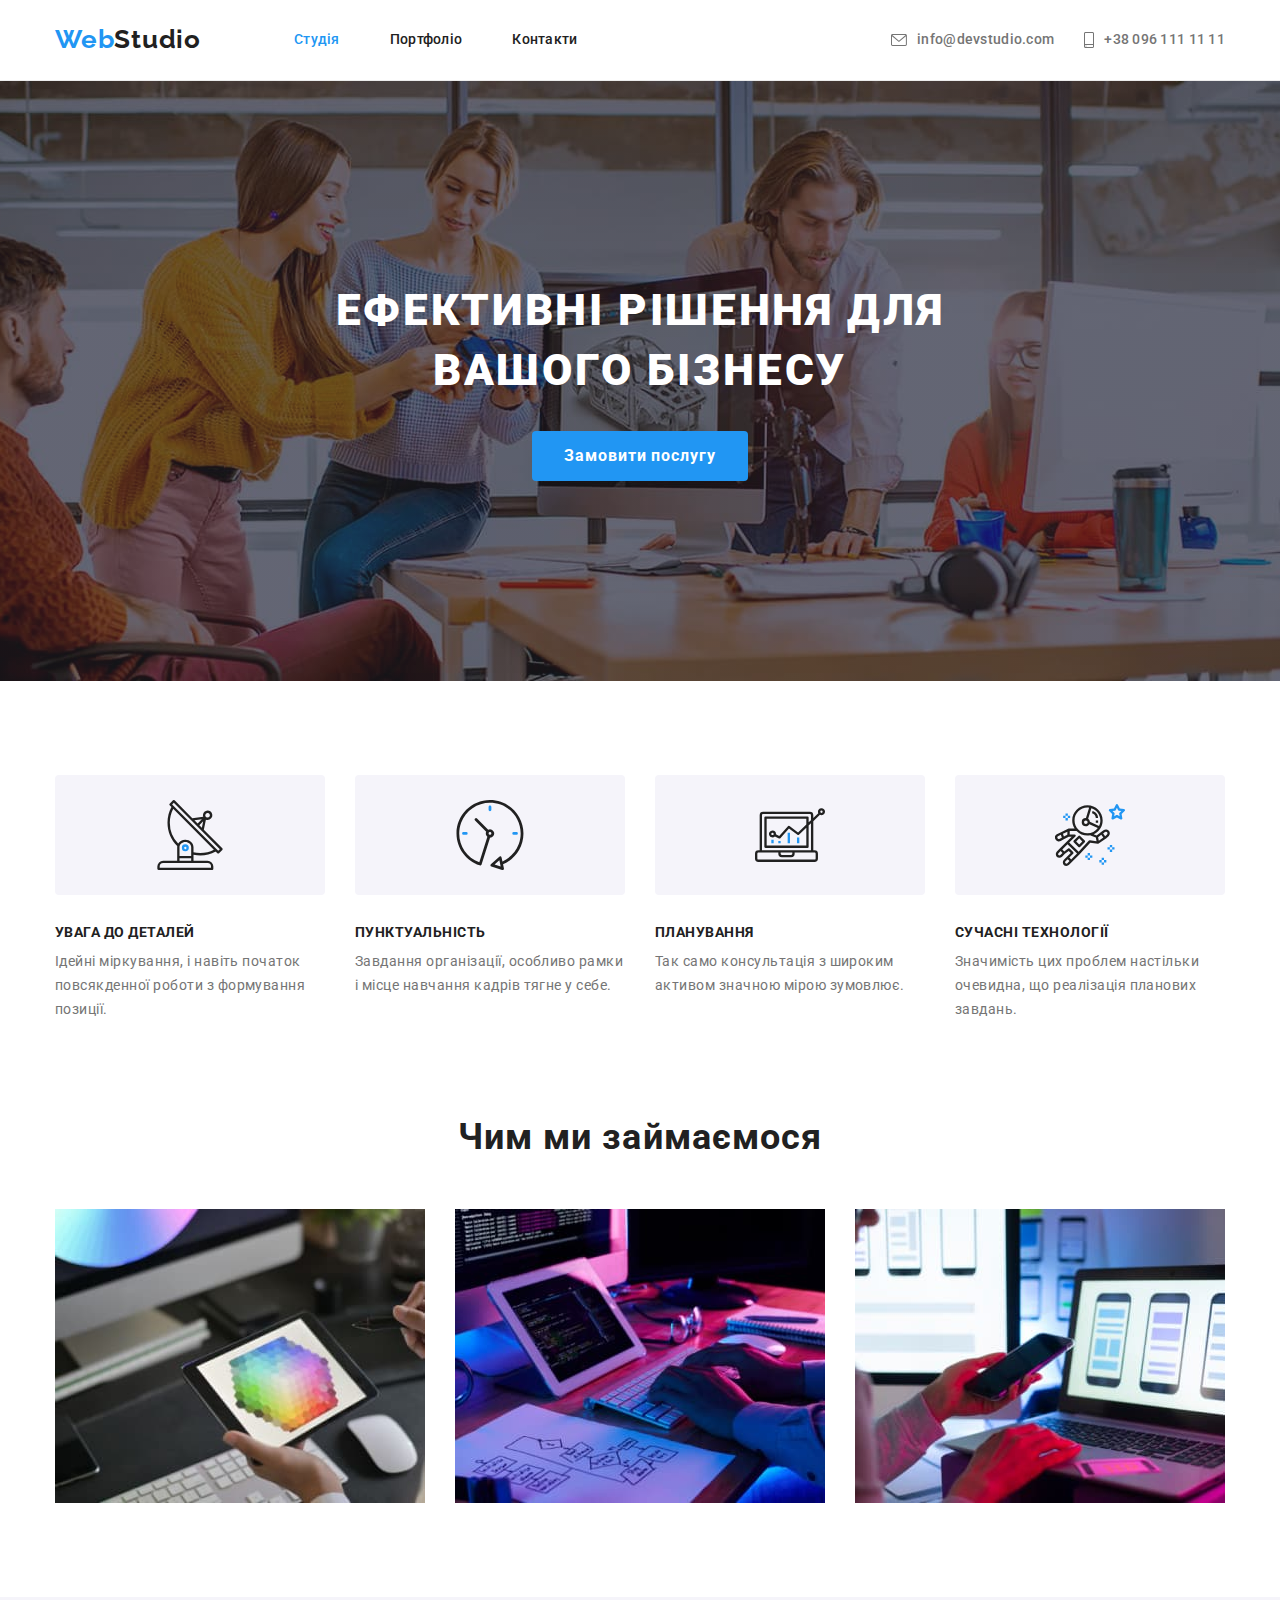
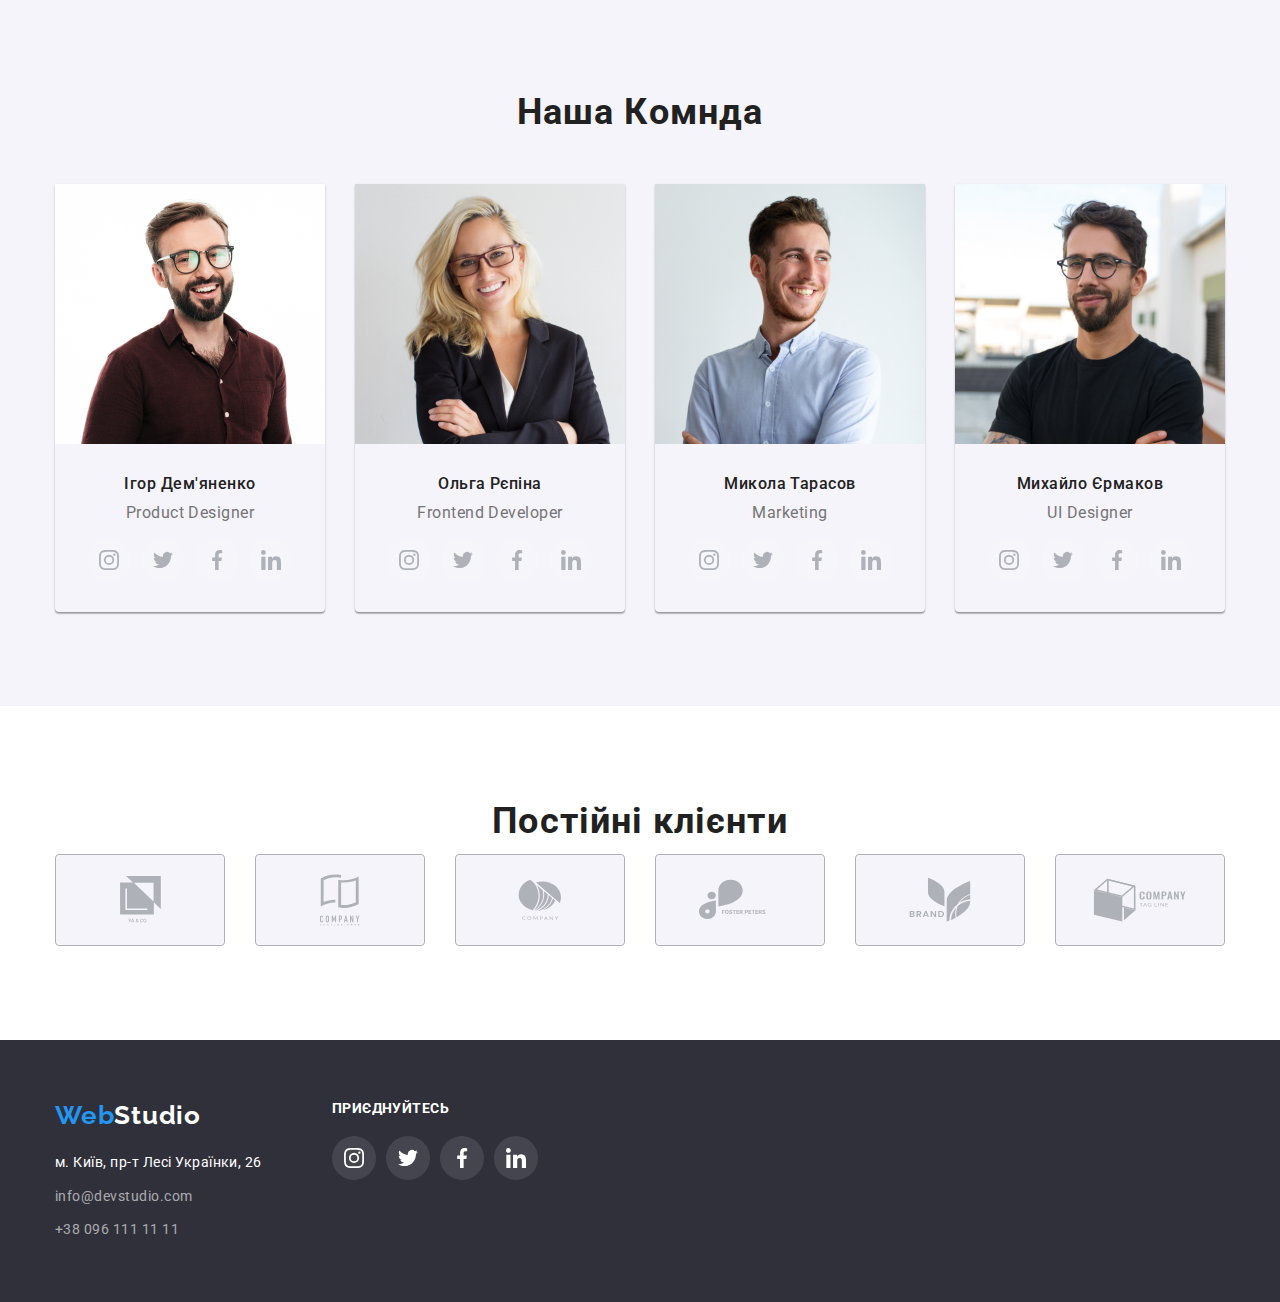
==== commit 9641bf50: "last fix" ====
--- a/index.html
+++ b/index.html
@@ -279,42 +279,42 @@
         <div class="clients container">
           <h2>Постійні клієнти</h2>
           <ul class="clients-card">
-            <li class="list">
-              <a href="" class="client-item">
+            <li class="clienst-card-item">
+              <a href="" class="client-link">
                 <svg width="41px" height="46.7px">
                   <use href="./images/icons.svg#logo-1"></use>
                 </svg>
               </a>
             </li>
-            <li class="list">
-              <a href="" class="client-item">
+            <li class="clienst-card-item">
+              <a href="" class="client-link">
                 <svg width="40" height="52">
                   <use href="./images/icons.svg#logo-2"></use></svg
               ></a>
             </li>
-            <li class="list">
-              <a href="" class="client-item">
+            <li class="clienst-card-item">
+              <a href="" class="client-link">
                 <svg width="43.46" height="41.18">
                   <use href="./images/icons.svg#logo-3"></use>
                 </svg>
               </a>
             </li>
-            <li class="list">
-              <a href="" class="client-item">
+            <li class="clienst-card-item">
+              <a href="" class="client-link">
                 <svg width="84.44" height="40.62">
                   <use href="./images/icons.svg#logo-4"></use>
                 </svg>
               </a>
             </li>
-            <li class="list">
-              <a href="" class="client-item">
+            <li class="clienst-card-item">
+              <a href="" class="client-link">
                 <svg width="62.54" height="45.43">
                   <use href="./images/icons.svg#logo-5"></use>
                 </svg>
               </a>
             </li>
-            <li class="list">
-              <a href="" class="client-item">
+            <li class="clienst-card-item">
+              <a href="" class="client-link">
                 <svg width="93.79" height="43.93">
                   <use href="./images/icons.svg#logo-6"></use>
                 </svg>
--- a/css/styles.css
+++ b/css/styles.css
@@ -391,6 +391,7 @@
   align-items: center;
 
   height: 120px;
+  width: 270px;
   margin-bottom: 30px;
   border-radius: 4px;
 
@@ -628,7 +629,14 @@
   align-items: center;
   padding: 0;
 }
-.client-item {
+.clienst-card-item {
+  list-style: none;
+}
+.clienst-card-item:not(:last-child) {
+  margin-right: 30px;
+}
+
+.clients-card .client-link {
   display: inline-flex;
   width: 170px;
   height: 92px;
@@ -638,9 +646,6 @@
   justify-content: center;
   fill: #afb1b8;
 
-  /* width: 170px;
-  height: 92px; */
-
   background-color: var(--button-second-backgund);
   border: 1px solid #afb1b8;
   border-radius: 4px;
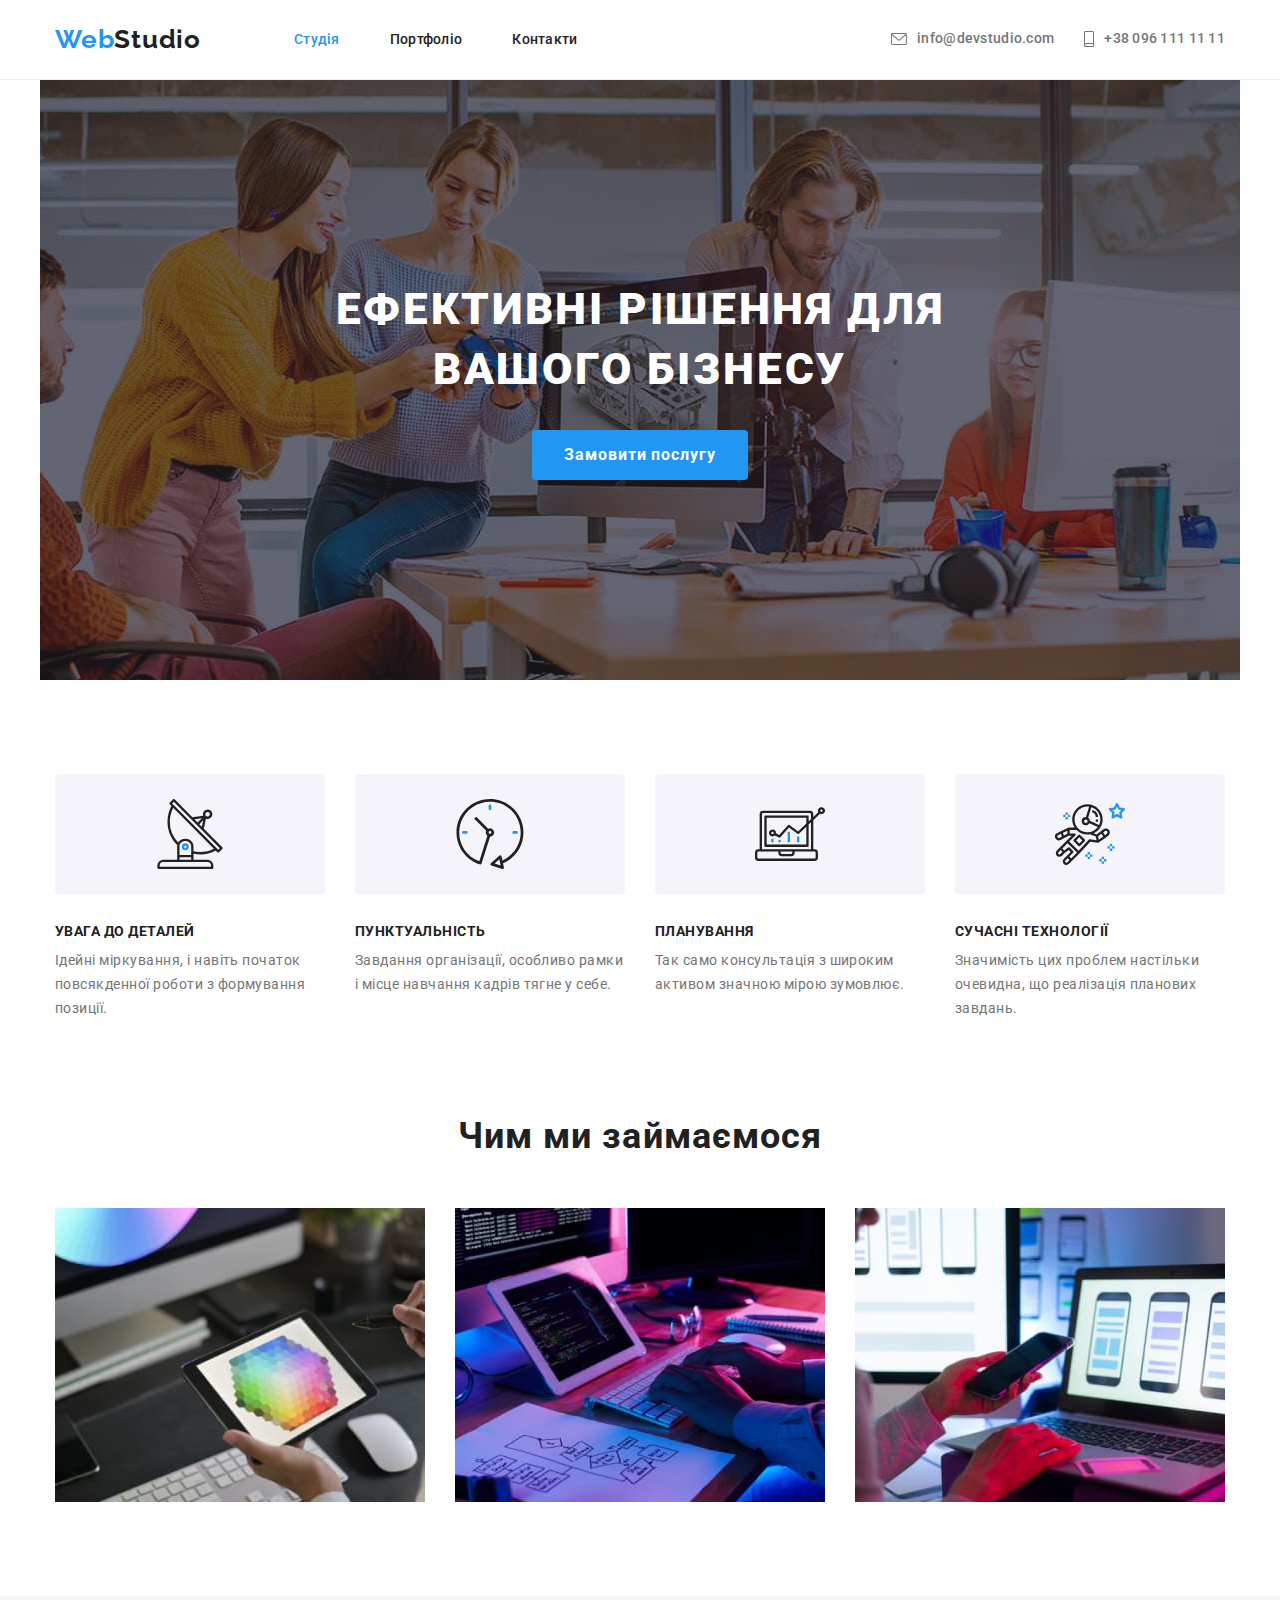
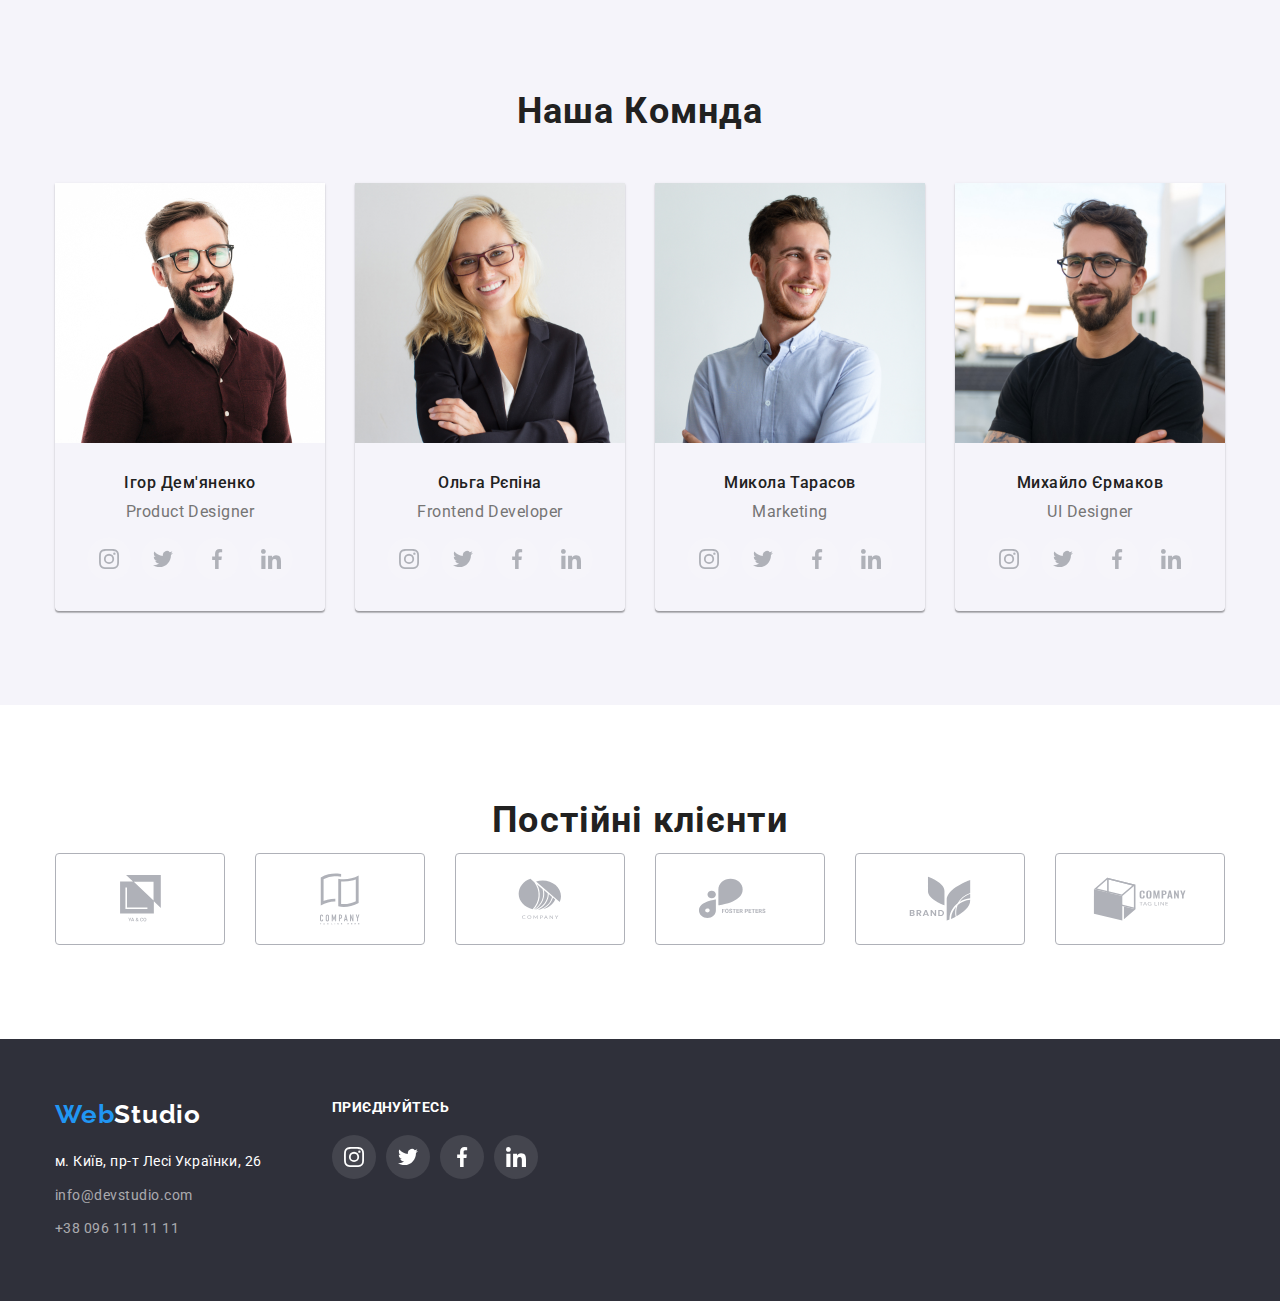
==== commit 44deb4e6: "container" ====
--- a/index.html
+++ b/index.html
@@ -62,7 +62,7 @@
     </header>
     <main>
       <!-- hero -->
-      <section class="section-hero herobg">
+      <section class="section-hero herobg container">
         <h1 class="hero-title">
           Ефективні рішення для <br />
           вашого бізнесу
--- a/css/styles.css
+++ b/css/styles.css
@@ -6,6 +6,7 @@
   --button-second-backgund: #f5f4fa;
   --hero-bg: #2f303a;
   --header-border-color: #ececec;
+  --primery-grey-color: #afb1b8;
 
   --card-border-color: #eeeeee;
 }
@@ -116,7 +117,7 @@
 .nav-box {
   display: flex;
   padding-top: 32px;
-  padding-bottom: 32px;
+  padding-bottom: 31px;
   padding-left: 0;
   padding-right: 0;
   margin: 0;
@@ -496,7 +497,7 @@
   display: inline-flex;
   align-items: center;
   justify-content: center;
-  fill: #afb1b8;
+  fill: var(--primery-grey-color);
   width: 44px;
   height: 44px;
   border-radius: 50%;
@@ -644,14 +645,15 @@
   padding: 16px 32px;
   align-items: center;
   justify-content: center;
-  fill: #afb1b8;
-
-  background-color: var(--button-second-backgund);
-  border: 1px solid #afb1b8;
+  fill: var(--primery-grey-color);
+
+  background-color: var(--f5f5f5);
+
+  border: 1px solid var(--primery-grey-color);
   border-radius: 4px;
 }
 
-.client-item:hover {
+.client-link:hover {
   fill: var(--accent-color);
   border: 1px solid var(--accent-color);
 }
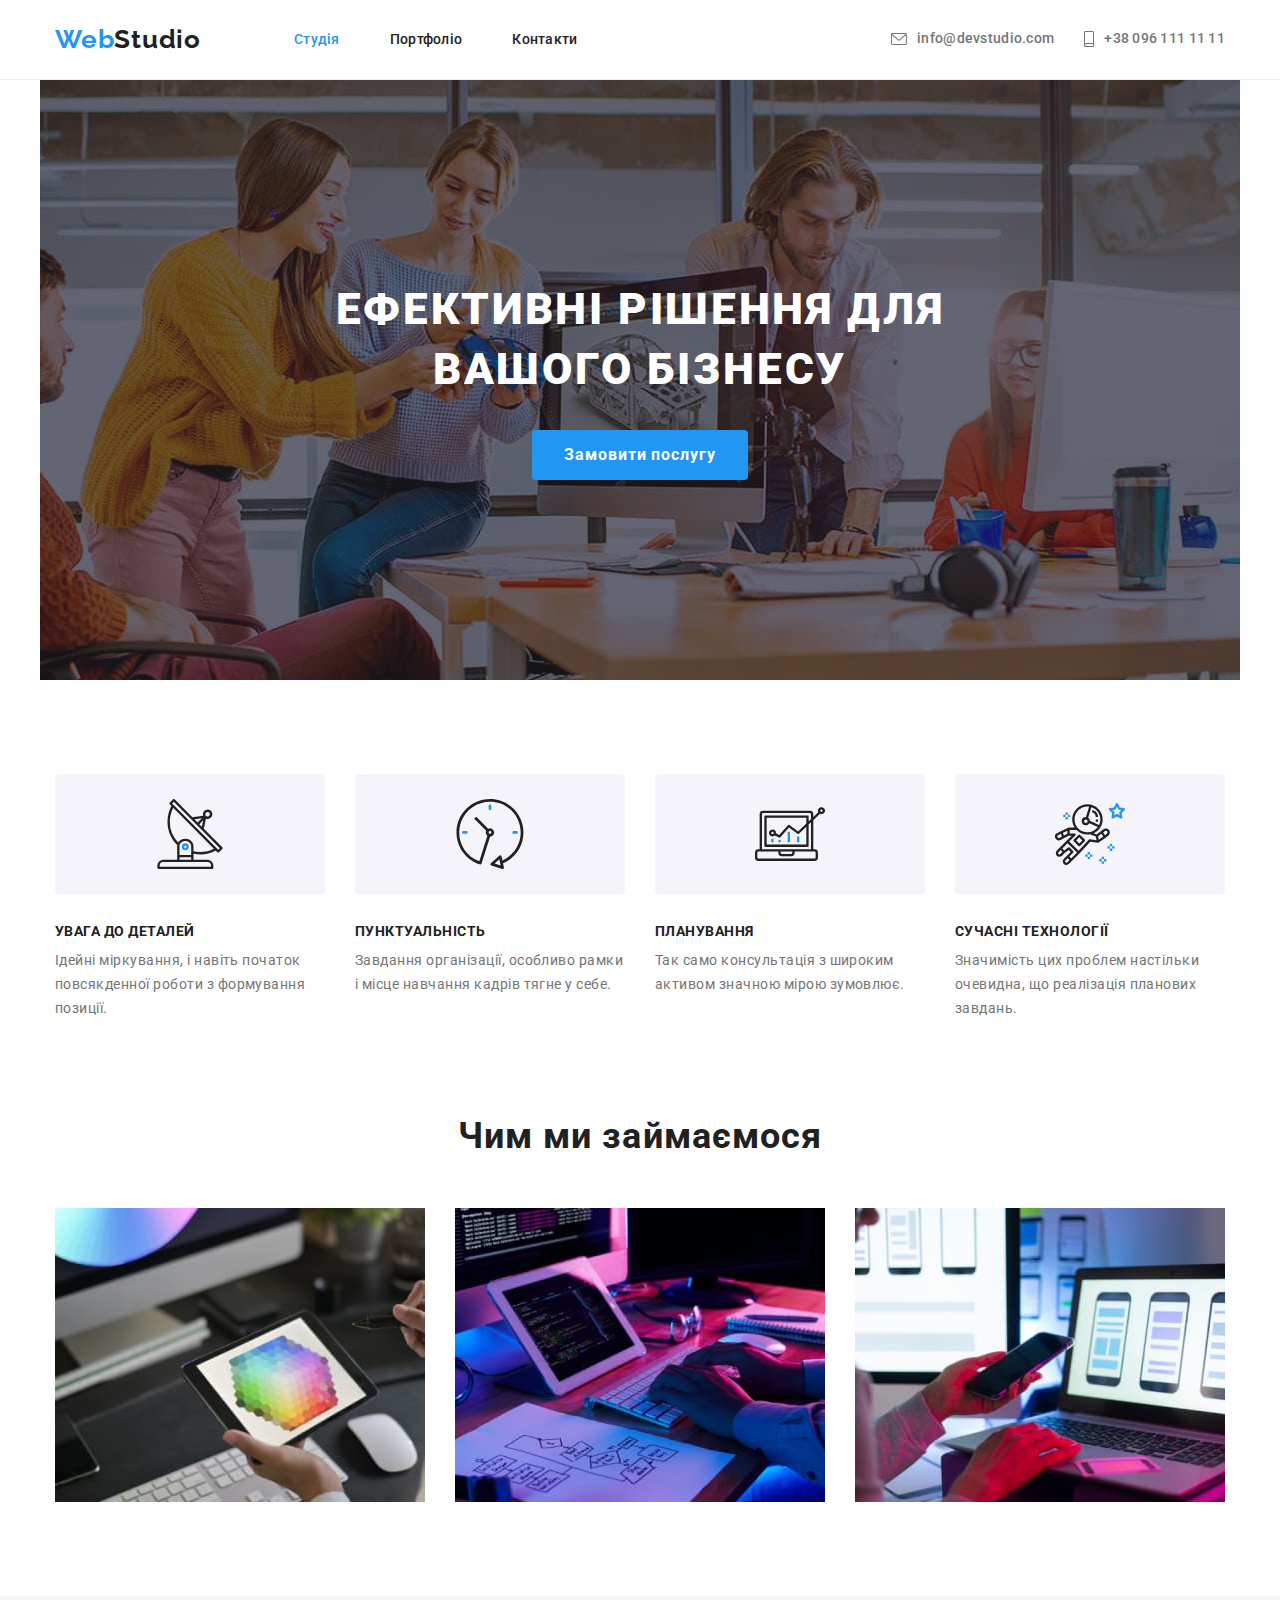
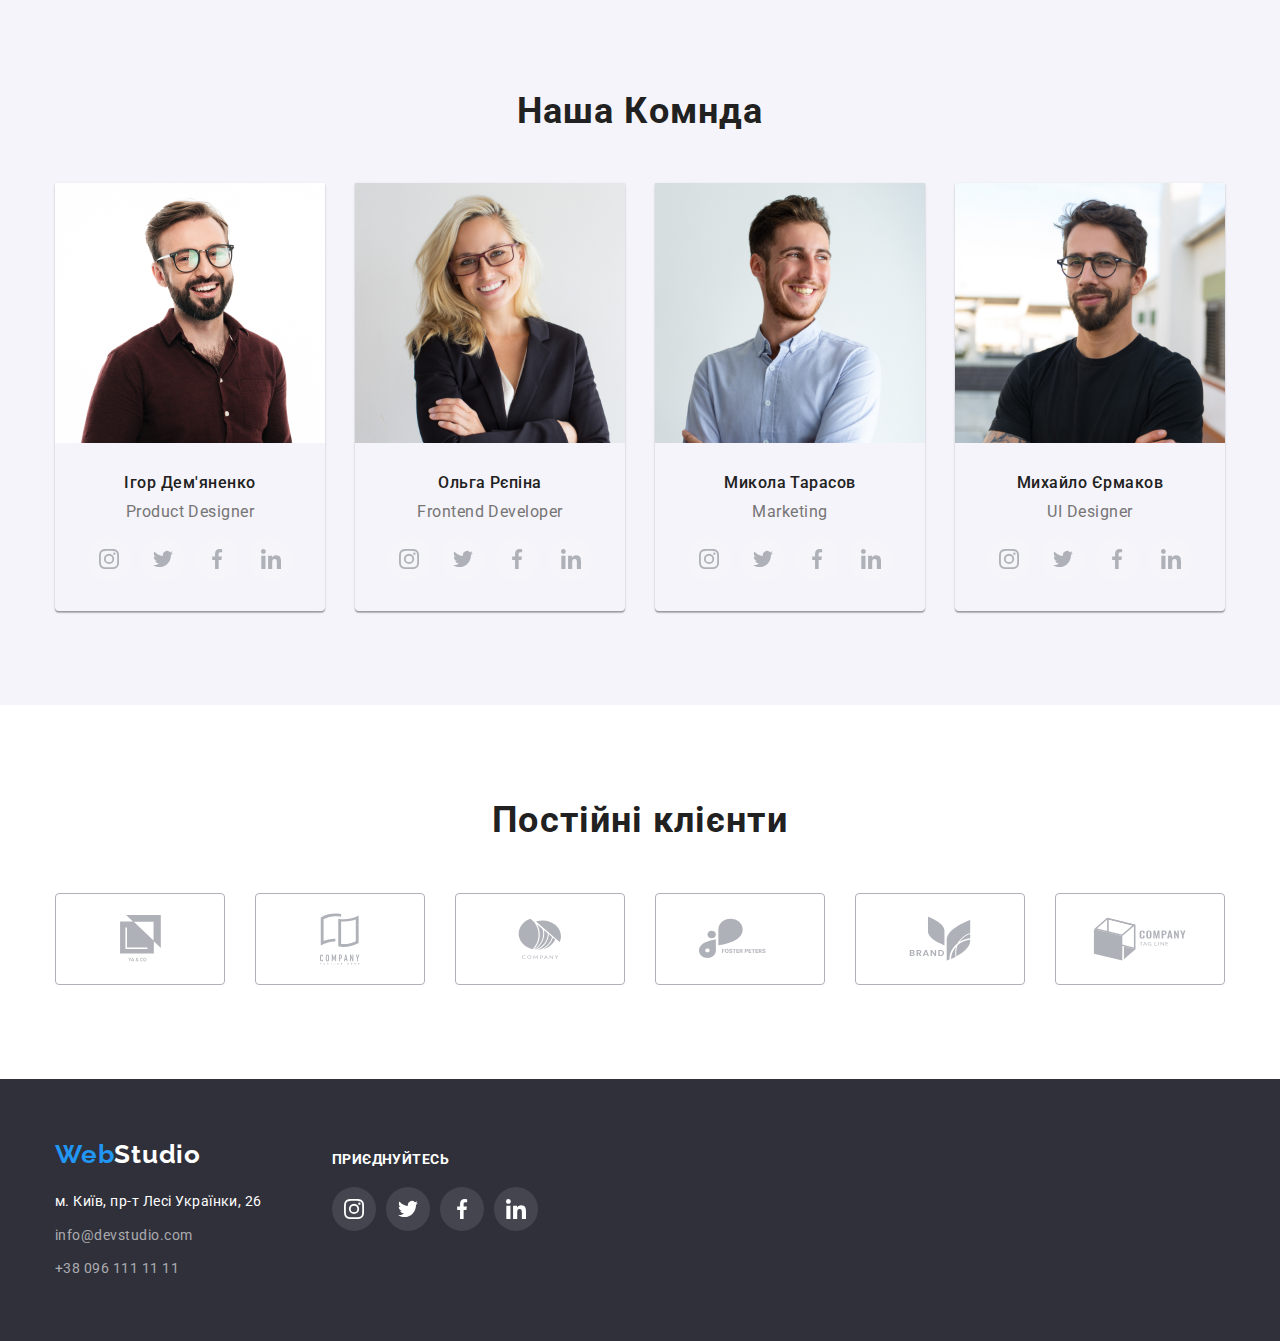
==== commit e6dcad07: "title fix" ====
--- a/index.html
+++ b/index.html
@@ -277,7 +277,7 @@
       <!-- clients -->
       <section class="section">
         <div class="clients container">
-          <h2>Постійні клієнти</h2>
+          <h2 class="clients-title">Постійні клієнти</h2>
           <ul class="clients-card">
             <li class="clienst-card-item">
               <a href="" class="client-link">
@@ -354,7 +354,7 @@
               </div>
             </address>
           </div>
-          <div>
+          <div class="social-padding">
             <h2 class="social-title">ПРИЄДНУЙТЕСЬ</h2>
             <ul class="social-list">
               <li class="item">
--- a/css/styles.css
+++ b/css/styles.css
@@ -657,3 +657,15 @@
   fill: var(--accent-color);
   border: 1px solid var(--accent-color);
 }
+.social-padding {
+  padding-top: 12px;
+}
+.clients-title {
+  font-weight: 700;
+  font-size: 36px;
+  line-height: 1.2;
+  text-align: center;
+  letter-spacing: 0.03em;
+
+  margin-bottom: 50px;
+}
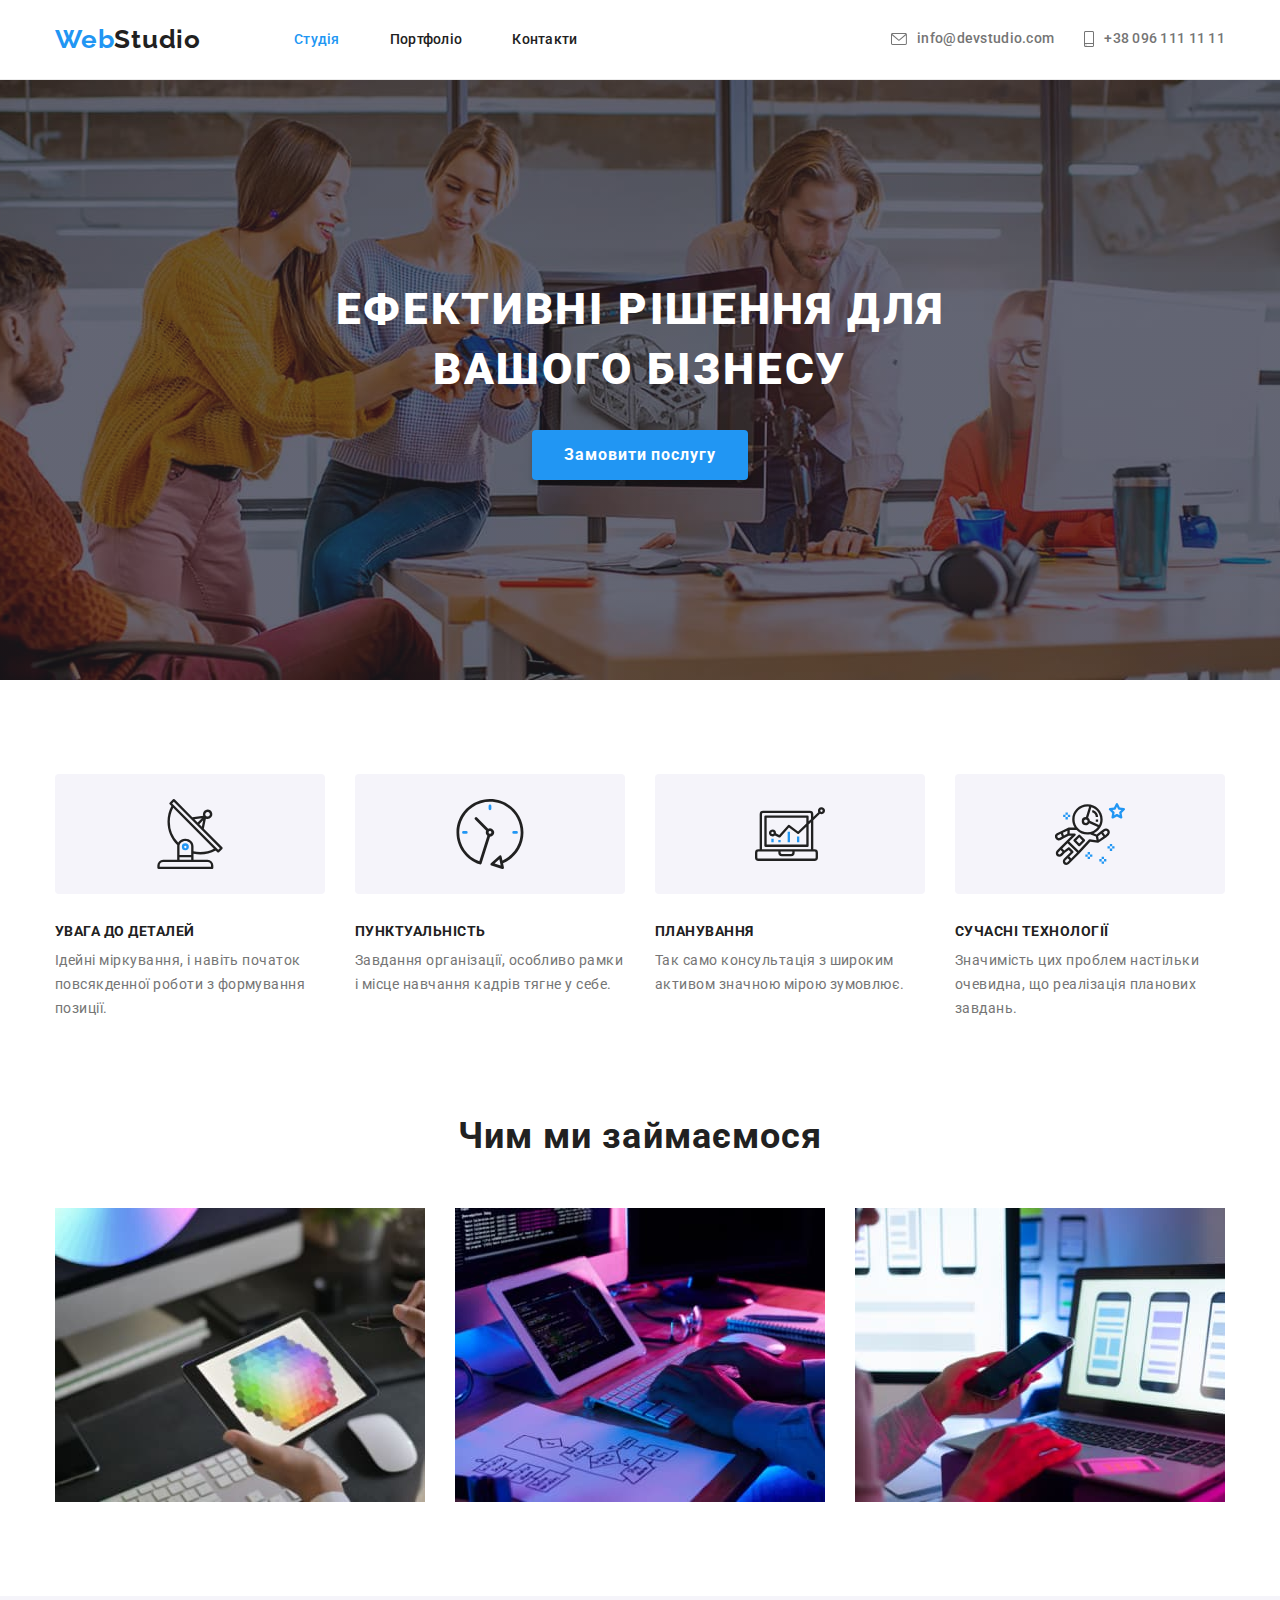
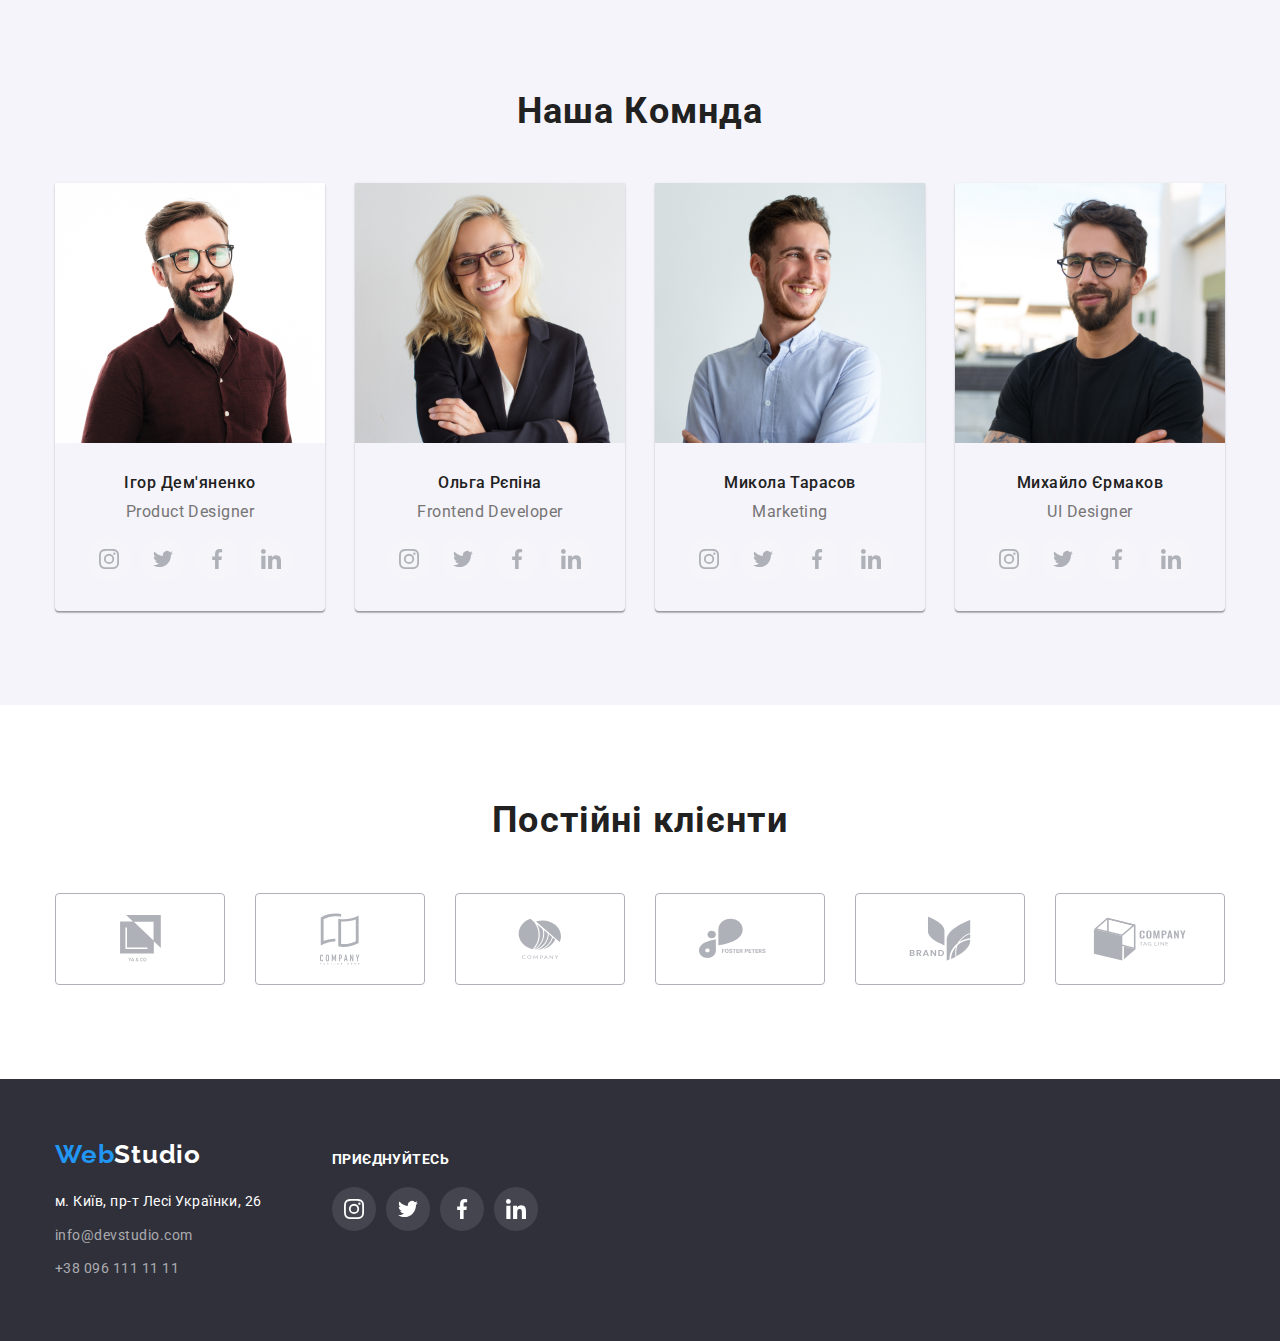
==== commit abb98397: "fix hover" ====
--- a/index.html
+++ b/index.html
@@ -143,24 +143,44 @@
                   <p class="text">Product Designer</p>
                   <ul class="social-list">
                     <li class="item">
-                      <a href="" class="social-links-us">
+                      <a
+                        target="_black"
+                        rel="nofollow"
+                        href="https://www.instagram.com/"
+                        class="social-links-us"
+                      >
                         <svg class="social-icons">
                           <use href="./images/icons.svg#instagram"></use></svg
                       ></a>
                     </li>
                     <li class="item">
-                      <a href="" class="social-links-us">
+                      <a
+                        target="_black"
+                        rel="nofollow"
+                        href="https://twitter.com/"
+                        class="social-links-us"
+                      >
                         <svg class="social-icons"><use href="./images/icons.svg#twitter"></use></svg
                       ></a>
                     </li>
                     <li class="item">
-                      <a href="" class="social-links-us">
+                      <a
+                        target="_black"
+                        rel="nofollow"
+                        href="https://www.facebook.com/"
+                        class="social-links-us"
+                      >
                         <svg class="social-icons">
                           <use href="./images/icons.svg#facebook"></use></svg
                       ></a>
                     </li>
                     <li class="item">
-                      <a href="" class="social-links-us">
+                      <a
+                        target="_black"
+                        rel="nofollow"
+                        href="https://ua.linkedin.com/"
+                        class="social-links-us"
+                      >
                         <svg class="social-icons">
                           <use href="./images/icons.svg#linkedin"></use></svg
                       ></a>
@@ -177,24 +197,44 @@
                   <p class="text">Frontend Developer</p>
                   <ul class="social-list">
                     <li class="item">
-                      <a href="" class="social-links-us">
+                      <a
+                        target="_black"
+                        rel="nofollow"
+                        href="https://www.instagram.com/"
+                        class="social-links-us"
+                      >
                         <svg class="social-icons">
                           <use href="./images/icons.svg#instagram"></use></svg
                       ></a>
                     </li>
                     <li class="item">
-                      <a href="" class="social-links-us">
+                      <a
+                        target="_black"
+                        rel="nofollow"
+                        href="https://twitter.com/"
+                        class="social-links-us"
+                      >
                         <svg class="social-icons"><use href="./images/icons.svg#twitter"></use></svg
                       ></a>
                     </li>
                     <li class="item">
-                      <a href="" class="social-links-us">
+                      <a
+                        target="_black"
+                        rel="nofollow"
+                        href="https://www.facebook.com/"
+                        class="social-links-us"
+                      >
                         <svg class="social-icons">
                           <use href="./images/icons.svg#facebook"></use></svg
                       ></a>
                     </li>
                     <li class="item">
-                      <a href="" class="social-links-us">
+                      <a
+                        target="_black"
+                        rel="nofollow"
+                        href="https://ua.linkedin.com/"
+                        class="social-links-us"
+                      >
                         <svg class="social-icons">
                           <use href="./images/icons.svg#linkedin"></use></svg
                       ></a>
@@ -211,24 +251,44 @@
                   <p class="text">Marketing</p>
                   <ul class="social-list">
                     <li class="item">
-                      <a href="" class="social-links-us">
+                      <a
+                        target="_black"
+                        rel="nofollow"
+                        href="https://www.instagram.com/"
+                        class="social-links-us"
+                      >
                         <svg class="social-icons">
                           <use href="./images/icons.svg#instagram"></use></svg
                       ></a>
                     </li>
                     <li class="item">
-                      <a href="" class="social-links-us">
+                      <a
+                        target="_black"
+                        rel="nofollow"
+                        href="https://twitter.com/"
+                        class="social-links-us"
+                      >
                         <svg class="social-icons"><use href="./images/icons.svg#twitter"></use></svg
                       ></a>
                     </li>
                     <li class="item">
-                      <a href="" class="social-links-us">
+                      <a
+                        target="_black"
+                        rel="nofollow"
+                        href="https://www.facebook.com/"
+                        class="social-links-us"
+                      >
                         <svg class="social-icons">
                           <use href="./images/icons.svg#facebook"></use></svg
                       ></a>
                     </li>
                     <li class="item">
-                      <a href="" class="social-links-us">
+                      <a
+                        target="_black"
+                        rel="nofollow"
+                        href="https://ua.linkedin.com/"
+                        class="social-links-us"
+                      >
                         <svg class="social-icons">
                           <use href="./images/icons.svg#linkedin"></use></svg
                       ></a>
@@ -245,24 +305,44 @@
                   <p class="text">UI Designer</p>
                   <ul class="social-list">
                     <li class="item">
-                      <a href="" class="social-links-us">
+                      <a
+                        target="_black"
+                        rel="nofollow"
+                        href="https://www.instagram.com/"
+                        class="social-links-us"
+                      >
                         <svg class="social-icons">
                           <use href="./images/icons.svg#instagram"></use></svg
                       ></a>
                     </li>
                     <li class="item">
-                      <a href="" class="social-links-us">
+                      <a
+                        target="_black"
+                        rel="nofollow"
+                        href="https://twitter.com/"
+                        class="social-links-us"
+                      >
                         <svg class="social-icons"><use href="./images/icons.svg#twitter"></use></svg
                       ></a>
                     </li>
                     <li class="item">
-                      <a href="" class="social-links-us">
+                      <a
+                        target="_black"
+                        rel="nofollow"
+                        href="https://www.facebook.com/"
+                        class="social-links-us"
+                      >
                         <svg class="social-icons">
                           <use href="./images/icons.svg#facebook"></use></svg
                       ></a>
                     </li>
                     <li class="item">
-                      <a href="" class="social-links-us">
+                      <a
+                        target="_black"
+                        rel="nofollow"
+                        href="https://ua.linkedin.com/"
+                        class="social-links-us"
+                      >
                         <svg class="social-icons">
                           <use href="./images/icons.svg#linkedin"></use></svg
                       ></a>
@@ -358,22 +438,37 @@
             <h2 class="social-title">ПРИЄДНУЙТЕСЬ</h2>
             <ul class="social-list">
               <li class="item">
-                <a href="" class="social-links">
+                <a
+                  target="_black"
+                  rel="nofollow"
+                  href="https://www.instagram.com/"
+                  class="social-links"
+                >
                   <svg class="social-icons"><use href="./images/icons.svg#instagram"></use></svg
                 ></a>
               </li>
               <li class="item">
-                <a href="" class="social-links">
+                <a target="_black" rel="nofollow" href="https://twitter.com/" class="social-links">
                   <svg class="social-icons"><use href="./images/icons.svg#twitter"></use></svg
                 ></a>
               </li>
               <li class="item">
-                <a href="" class="social-links">
+                <a
+                  target="_black"
+                  rel="nofollow"
+                  href="https://www.facebook.com/"
+                  class="social-links"
+                >
                   <svg class="social-icons"><use href="./images/icons.svg#facebook"></use></svg
                 ></a>
               </li>
               <li class="item">
-                <a href="" class="social-links">
+                <a
+                  target="_black"
+                  rel="nofollow"
+                  href="https://ua.linkedin.com/"
+                  class="social-links"
+                >
                   <svg class="social-icons">
                     <use href="./images/icons.svg#linkedin"></use></svg
                 ></a>
--- a/css/styles.css
+++ b/css/styles.css
@@ -9,6 +9,7 @@
   --primery-grey-color: #afb1b8;
 
   --card-border-color: #eeeeee;
+  --hero-bg-hover: #188ce8;
 }
 body {
   color: var(--main-color);
@@ -215,6 +216,7 @@
 } */
 .herobg {
   max-width: 1600px;
+  width: 100%;
   height: 600px;
   margin-left: auto;
   margin-right: auto;
@@ -279,6 +281,12 @@
 
   color: var(--primery-white-color);
   background-color: var(--accent-color);
+  box-shadow: 0px 4px 4px 0px rgba(0, 0, 0, 0.15);
+}
+.herobt:hover,
+.herobt:focus {
+  background: var(--hero-bg-hover);
+  box-shadow: 0px 4px 4px rgba(0, 0, 0, 0.15);
 }
 /* portfolio */
 .section-portfolio {
@@ -338,7 +346,7 @@
   box-sizing: content-box;
   border: 1px solid var(--card-border-color);
   border-top: 0;
-  padding: 20px 24px;
+  padding: 19px 23px;
 }
 
 .item img {
@@ -349,9 +357,13 @@
   font-size: 16px;
   line-height: 1.88;
 }
-.portfolio-link:hover,
-.portfolio-link:focus {
-  background-color: rosybrown;
+.portfolio-link h2 {
+  margin-bottom: 4px;
+}
+.portfolio-link-hover:hover,
+.portfolio-link-hover:focus {
+  box-shadow: 1px 4px 6px 0px rgba(0, 0, 0, 0.16), 0px 4px 4px 0px rgba(0, 0, 0, 0.06),
+    0px 1px 1px 0px rgba(0, 0, 0, 0.12);
 }
 
 /* about us */
@@ -503,7 +515,8 @@
   border-radius: 50%;
   background: rgba(255, 255, 255, 0.1);
 }
-.social-links-us:hover {
+.social-links-us:hover,
+.social-links-us:focus {
   fill: var(--primery-white-color);
   background-color: var(--accent-color);
 }
